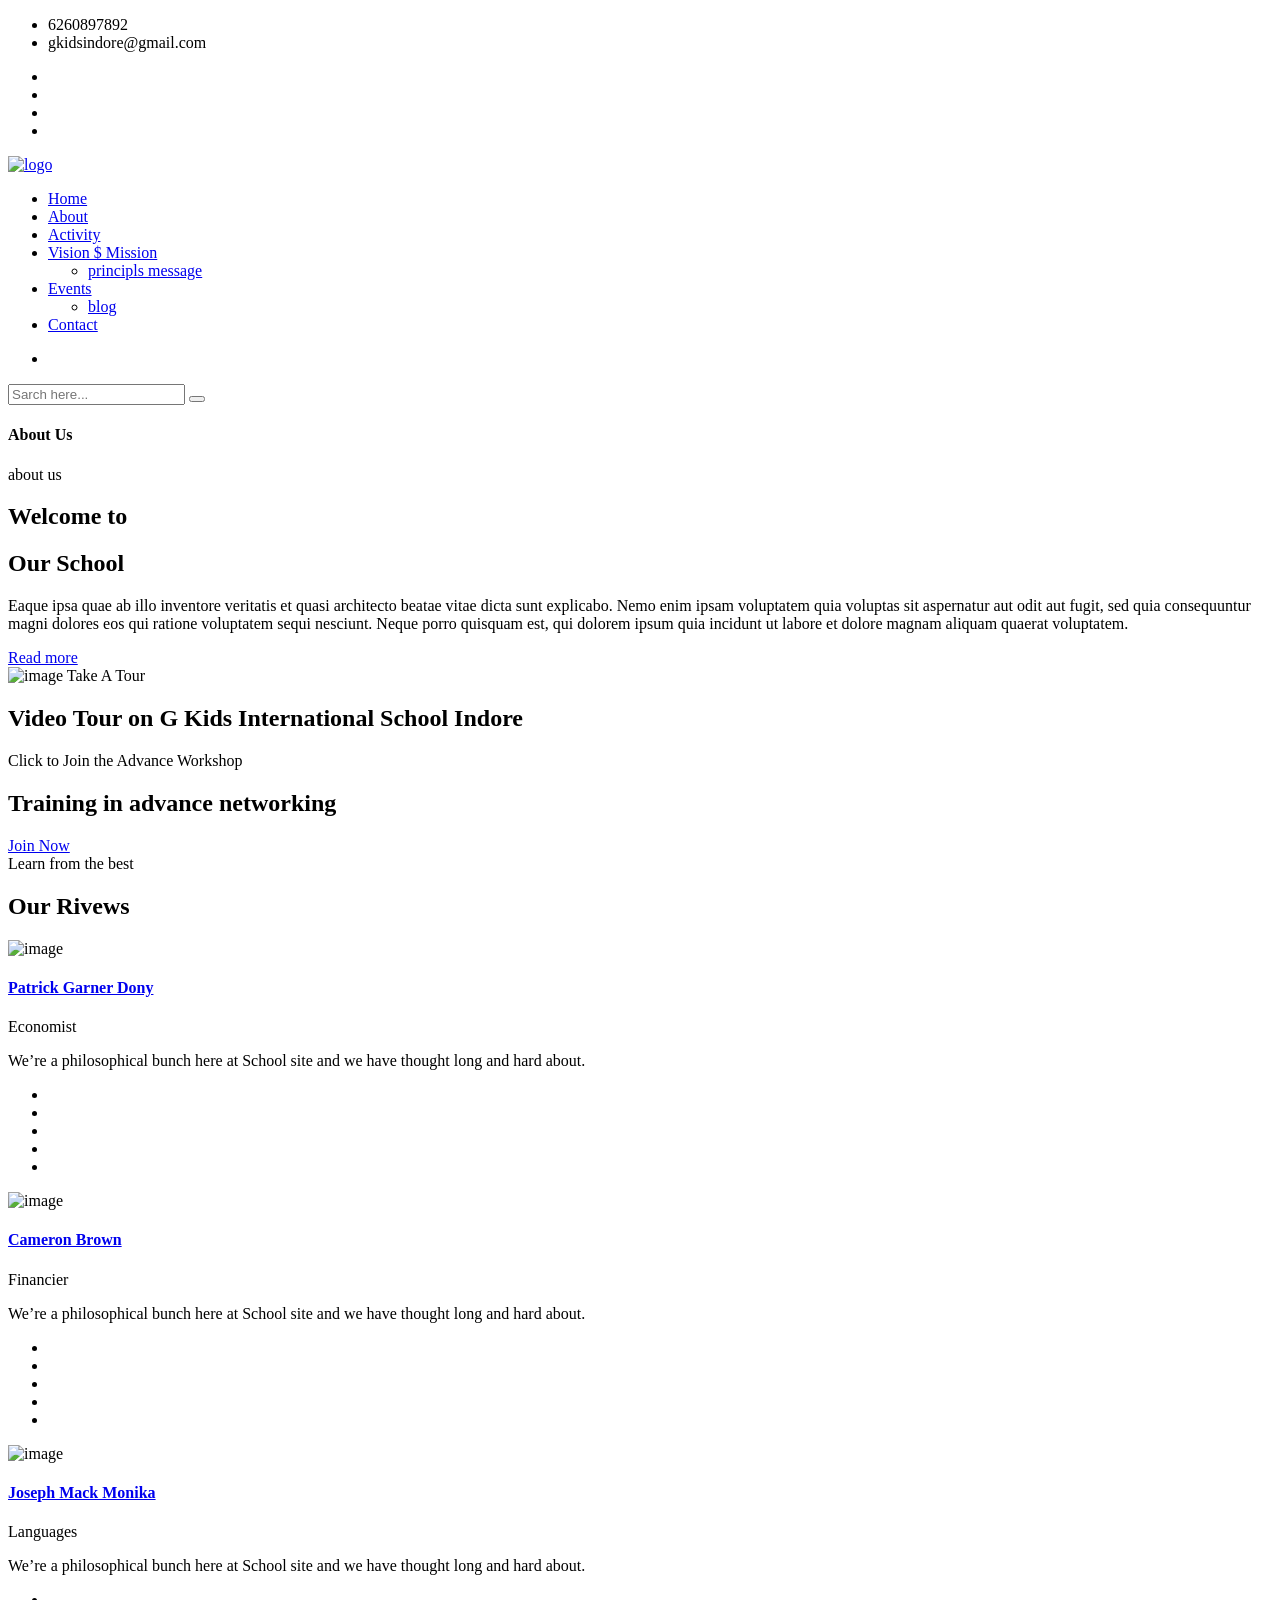
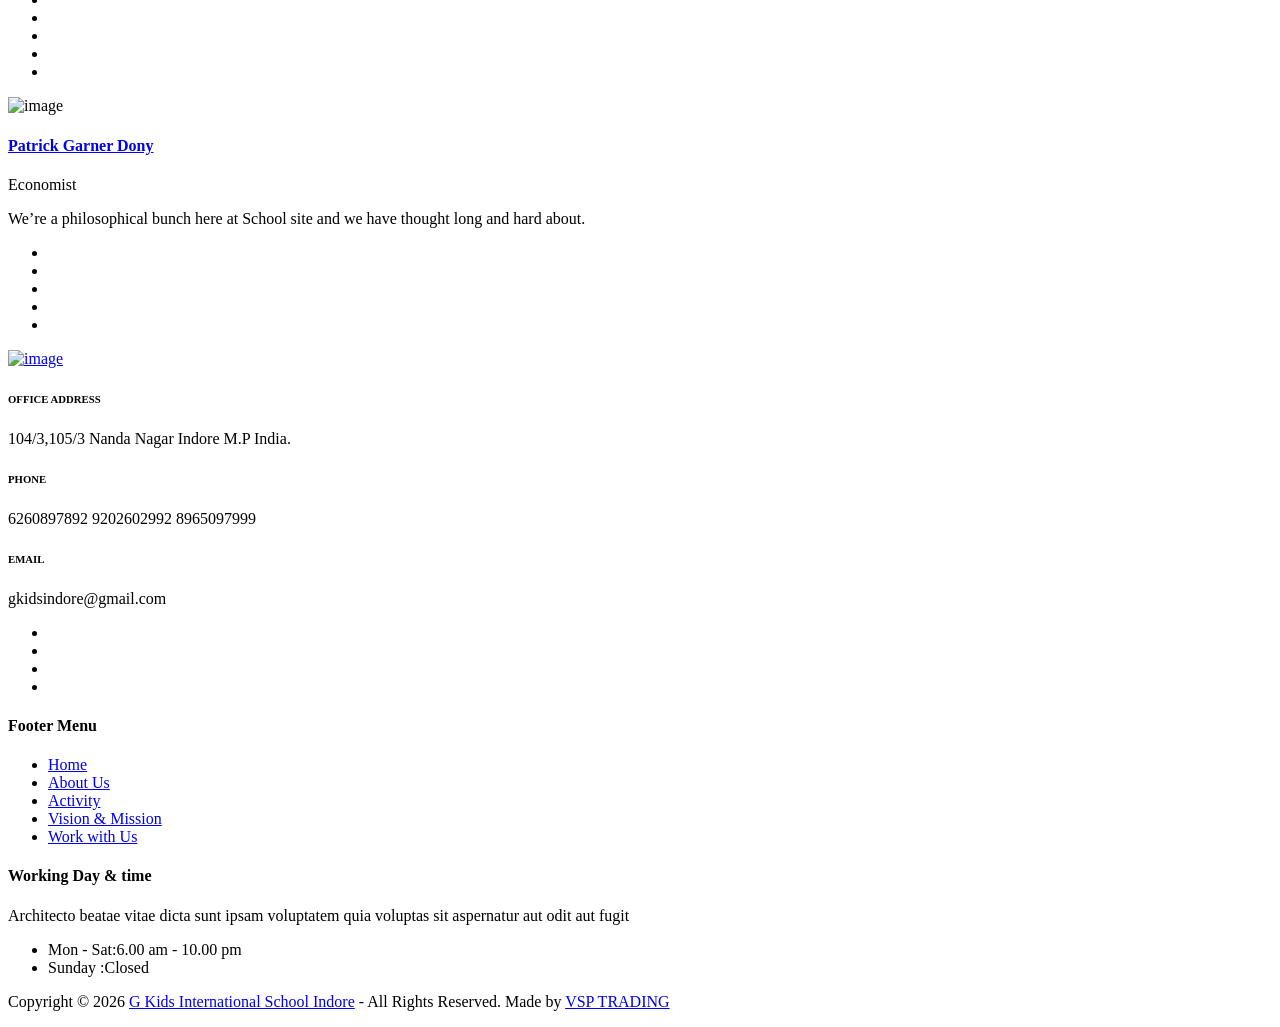
==== about.html @ 34190376 "Add files via upload" ====
<!doctype html>
<html class="no-js" lang="en">

<head>
    <meta charset="utf-8">
    <meta http-equiv="x-ua-compatible" content="ie=edge">
    <title>G Kids International School Indore</title>
    <meta name="viewport" content="width=device-width, initial-scale=1">
    <!-- Place favicon.ico in the root directory -->
    <link rel="shortcut icon" type="image/png" href="assets/images/icon/favicon.ico">
    <!-- all css here -->
    <link rel="stylesheet" href="assets/css/bootstrap.min.css">
    <link rel="stylesheet" href="assets/css/font-awesome.min.css">
    <link rel="stylesheet" href="assets/css/owl.carousel.min.css">
    <link rel="stylesheet" href="assets/css/magnific-popup.css">
    <link rel="stylesheet" href="assets/css/slicknav.min.css">
    <link rel="stylesheet" href="assets/css/typography.css">
    <link rel="stylesheet" href="assets/css/default-css.css">
    <link rel="stylesheet" href="assets/css/styles.css">
    <link rel="stylesheet" href="assets/css/responsive.css">
    <!--color css-->
    <link rel="stylesheet" id="triggerColor" href="assets/css/triggerplate/color-0.css">
    <!-- modernizr css -->
    <script src="assets/js/vendor/modernizr-2.8.3.min.js"></script>
</head>

<body>
    <!--[if lt IE 8]>
            <p class="browserupgrade">You are using an <strong>outdated</strong> browser. Please <a href="http://browsehappy.com/">upgrade your browser</a> to improve your experience.</p>
        <![endif]-->
    <!-- preloader area start -->
    <div id="preloader">
        <div class="loader"></div>
    </div>
    <!-- prealoader area end -->
    <!-- header area start -->
    <header id="header">
        <!-- header top area start -->
        <div class="header-top">
            <div class="container">
                <div class="row d-flex flex-center">
                    <div class="col-sm-8">
                        <div class="ht-address">
                            <ul>
                                <li><i class="fa fa-phone"></i>6260897892</li>
                                <li><i class="fa fa-envelope"></i>gkidsindore@gmail.com</li>
                            </ul>
                        </div>
                    </div>
                    <div class="col-sm-4">
                        <div class="ht-social">
                            <ul>
                                <li><a href="#"><i class="fa fa-facebook"></i></a></li>
                                <li><a href="#"><i class="fa fa-twitter"></i></a></li>
                                <li><a href="#"><i class="fa fa-dribbble"></i></a></li>
                                <li><a href="#"><i class="fa fa-instagram"></i></a></li>
                            </ul>
                        </div>
                    </div>
                </div>
            </div>
        </div>
        <!-- header top area end -->
        <!-- header bottom area start -->
        <div class="header-bottom">
            <div class="container">
                <div class="header-bottom-inner">
                    <div class="row align-items-center">
                        <div class="col-lg-3 col-sm-9">
                            <div class="logo">
                                <a href="index.html"><img src="assets/images/icon/logo.png" alt="logo"></a>
                            </div>
                        </div>
                        <div class="col-xl-8 col-lg-7 d-none d-lg-block">
                            <div class="main-menu">
                                <nav>
                                    <ul id="m_menu_active">
                                        <!--<li class="active"><a href="javascript:void(0);">Home</a>
                                            <ul class="submenu">
                                                <li class="active"><a href="index.html">Home One</a></li>
                                                <li><a href="index2.html">Home</a></li>
                                                <li><a href="index3.html">Home Three</a></li>
                                            </ul>
                                        </li>-->
                                        <li><a href="index2.html">Home</a></li>
                                        <li><a href="about.html">About</a></li>
                                        <li><a href="courses.html">Activity</a></li>
                                        <!--<li><a href="javascript:void(0);">Courses</a>
                                            <ul class="submenu">
                                                <li><a href="courses.html">courses</a></li>
                                                <li><a href="course-details.html">course details</a></li>
                                            </ul>
                                        </li>-->
                                        <li><a href="javascript:void(0);">Vision $ Mission</a>
                                            <ul class="submenu">
                                                <!--<li><a href="teachers.html">teachers</a></li>-->
                                                <li><a href="teacher-details.html">principls message</a></li>
                                            </ul>
                                        </li>
                                        <li><a href="javascript:void(0);">Events</a>
                                            <ul class="submenu">
                                                <li><a href="blog.html">blog</a></li>
                                                
                                            </ul>
                                        </li>
                                        <li><a href="contact.html">Contact</a></li>
                                    </ul>
                                </nav>
                            </div>
                        </div>
                        <div class="col-xl-1 col-lg-2 col-sm-3">
                            <div class="hb-right">
                                <ul> 
                                    <li class="search_btn"><i class="fa fa-search"></i></li>
                                </ul>
                            </div>
                        </div>
                        <div class="col-12 d-block d-lg-none">
                            <div id="mobile_menu"></div>
                        </div>
                    </div>
                </div>
            </div>
        </div>
        <!-- header bottom area end -->
    </header>
    <!-- header area end -->
    <!-- offset search area start -->
    <div class="offset-search">
        <form action="#">
            <input type="text" name="search" placeholder="Sarch here...">
            <button type="submit"><i class="fa fa-search"></i></button>
        </form>
    </div>
    <!-- offset search area end -->
    <!-- body overlay area start -->
    <div class="body_overlay"></div>
    <!-- body overlay area end -->
    <!-- crumbs area start -->
    <div class="crumbs-area">
        <div class="container">
            <div class="crumb-content">
                <h4 class="crumb-title"><span>About </span>Us</h4>
            </div>
        </div>
    </div>
    <!-- crumbs area end --> 
    <!-- about area start -->
    <div class="about-area ptb--120">
        <div class="container">
            <div class="row">
                <div class="col-lg-6">
                    <div class="about-left-content">
                        <div class="section-title">
                             <span class="text-uppercase">about us</span>
                            <h2>Welcome to</h2><h2><span>Our </span> <span class="primary-color">School</span></h2> 
                        </div>
                        <p>Eaque ipsa quae ab illo inventore veritatis et quasi architecto beatae vitae dicta sunt explicabo. Nemo enim ipsam voluptatem quia voluptas sit aspernatur aut odit aut fugit, sed quia consequuntur magni dolores eos qui ratione voluptatem sequi nesciunt. Neque porro quisquam est, qui dolorem ipsum quia incidunt ut labore et dolore magnam aliquam quaerat voluptatem.</p>
                        <a href="#" class="btn btn-primary btn-round">Read more</a>
                    </div>
                </div>
                <div class="col-lg-6">
                    <div class="abt-right-thumb">
                        <div class="abt-rt-inner">
                            <a class="expand-video" href="https://www.youtube.com/watch?v=cdfMgotGKIM"><i class="fa fa-play"></i></a>
                        </div>
                    </div>
                </div>
            </div>
        </div>
    </div>
    <!-- about area end -->
    <!-- take toure area start -->
    <div class="take-toure-area ptb--120">
        <div class="container">
            <div class="row">
                <div class="col-md-8 offset-md-2">
                    <div class="section-title sec-style-two">
                        <img class="title-top-shape" src="assets/images/icon/title-top-shape.png" alt="image">
                        <span class="text-uppercase">Take A Tour</span>
                        <h2>Video Tour on G Kids International School Indore</h2>
                    </div>
                </div>
            </div>
            <div class="video-area">
                <a class="expand-video" href="https://www.youtube.com/watch?v=cdfMgotGKIM"><i class="fa fa-play"></i></a>
            </div>
        </div>
    </div>
    <!-- take toure area end -->
 
     <!-- cta area start --> 
    <div class="container pb--120">
        <div class="cta-area primary-bg has-color ptb--50 pl-5 pr-5">
            <div class="row align-items-center">
                <div class="col-md-9">
                    <div class="cta-content">
                        <p class="mb-2">Click to Join the Advance Workshop</p>
                        <h2>Training in advance networking</h2>
                    </div>
                </div>
                <div class="col-md-3">
                    <div class="cta-btn">
                        <a class="btn btn-light btn-round" href="#">Join Now</a>
                    </div>
                </div>
            </div>
        </div>
    </div> 
    <!-- cta area end -->

    <!-- teacher area start -->
    <div class="teacher-area befr-themeoclor pb--70">
        <div class="container">
            <div class="row">
                <div class="col-lg-5 col-md-6">
                    <div class="section-title">
                        <span class="text-uppercase">Learn from <span class="primary-color">the best</span></span>
                        <h2>Our Rivews </h2> 
                    </div>
                </div>
            </div>
            <div class="teacher-carousel owl-carousel card-deck">
              <div class="card mb-5"> 
                <img src="assets/images/teacher/teacher-member1.jpg" alt="image"> 
                <div class="card-body teacher-content p-25">  
                  <h4 class="card-title mb-4"><a href="teachers.html">Patrick Garner Dony</a></h4>
                  <span class="primary-color d-block mb-3">Economist</span>
                  <p class="card-text">We’re a philosophical bunch here at School site and we have thought long and hard about.</p> 
                  <ul class="list-inline">
                    <li><a href="#"><i class="fa fa-facebook"></i></a></li>
                    <li><a href="#"><i class="fa fa-twitter"></i></a></li>
                    <li><a href="#"><i class="fa fa-dribbble"></i></a></li>
                    <li><a href="#"><i class="fa fa-deviantart"></i></a></li>
                    <li><a href="#"><i class="fa fa-github"></i></a></li>
                  </ul>
                </div>
              </div><!-- card -->    

              <div class="card mb-5"> 
                <img src="assets/images/teacher/teacher-member2.jpg" alt="image"> 
                <div class="card-body teacher-content p-25">  
                  <h4 class="card-title mb-4"><a href="teachers.html">Cameron Brown</a></h4>
                  <span class="primary-color d-block mb-3">Financier</span>
                  <p class="card-text">We’re a philosophical bunch here at School site and we have thought long and hard about.</p> 
                  <ul class="list-inline">
                    <li><a href="#"><i class="fa fa-facebook"></i></a></li>
                    <li><a href="#"><i class="fa fa-twitter"></i></a></li>
                    <li><a href="#"><i class="fa fa-dribbble"></i></a></li>
                    <li><a href="#"><i class="fa fa-deviantart"></i></a></li>
                    <li><a href="#"><i class="fa fa-github"></i></a></li>
                  </ul>
                </div>
              </div><!-- card -->    

              <div class="card mb-5"> 
                <img src="assets/images/teacher/teacher-member3.jpg" alt="image"> 
                <div class="card-body teacher-content p-25">  
                  <h4 class="card-title mb-4"><a href="teachers.html">Joseph Mack Monika</a></h4>
                  <span class="primary-color d-block mb-3">Languages</span>
                  <p class="card-text">We’re a philosophical bunch here at School site and we have thought long and hard about.</p> 
                  <ul class="list-inline">
                    <li><a href="#"><i class="fa fa-facebook"></i></a></li>
                    <li><a href="#"><i class="fa fa-twitter"></i></a></li>
                    <li><a href="#"><i class="fa fa-dribbble"></i></a></li>
                    <li><a href="#"><i class="fa fa-deviantart"></i></a></li>
                    <li><a href="#"><i class="fa fa-github"></i></a></li>
                  </ul>
                </div>
              </div><!-- card -->  
              <div class="card mb-5"> 
                <img src="assets/images/teacher/teacher-member4.jpg" alt="image"> 
                <div class="card-body teacher-content p-25">  
                  <h4 class="card-title mb-4"><a href="teachers.html">Patrick Garner Dony</a></h4>
                  <span class="primary-color d-block mb-3">Economist</span>
                  <p class="card-text">We’re a philosophical bunch here at School site and we have thought long and hard about.</p> 
                  <ul class="list-inline">
                    <li><a href="#"><i class="fa fa-facebook"></i></a></li>
                    <li><a href="#"><i class="fa fa-twitter"></i></a></li>
                    <li><a href="#"><i class="fa fa-dribbble"></i></a></li>
                    <li><a href="#"><i class="fa fa-deviantart"></i></a></li>
                    <li><a href="#"><i class="fa fa-github"></i></a></li>
                  </ul>
                </div>
              </div><!-- card -->    
            </div>
        </div>
    </div>
    <!-- teacher area end -->
 
   <!-- footer area start -->
    <footer>
        <div class="footer-top has-color pt--120 pb--30">
            <div class="container">
                <div class="row">
                    <div class="col-md-4">
                        <div class="widget widget-company">
                            <a href="index.html"><img src="assets/images/icon/logo.png" alt="image"></a>
                            <div class="address">
                                <h6>OFFICE ADDRESS</h6>
                                <p>104/3,105/3 Nanda Nagar Indore M.P India.</p>
                            </div>
                            <div class="address">
                                <h6>PHONE</h6>
                                <p>6260897892
                                   9202602992
                                   8965097999</p>
                            </div>
                            <div class="address">
                                <h6>EMAIL</h6>
                                <p>gkidsindore@gmail.com</p>
                            </div>
                            <ul class="social">
                                <li><a href="#"><i class="fa fa-facebook"></i></a></li>
                                <li><a href="#"><i class="fa fa-twitter"></i></a></li>
                                <li><a href="#"><i class="fa fa-dribbble"></i></a></li>
                                <li><a href="#"><i class="fa fa-instagram"></i></a></li>
                            </ul>
                        </div>
                    </div>
                    <div class="col-md-3">
                        <div class="widget footer-link">
                            <h4 class="fwidget-title mb-5 pb-3 primary-color">Footer Menu</h4> 
                            <ul>
                                <li><a href="#"><i class="fa fa-arrow-right"></i>Home</a></li>
                                <li><a href="#"><i class="fa fa-arrow-right"></i>About Us</a></li>
                                <li><a href="#"><i class="fa fa-arrow-right"></i>Activity</a></li>
                                <li><a href="#"><i class="fa fa-arrow-right"></i>Vision & Mission</a></li>
                                <li><a href="#"><i class="fa fa-arrow-right"></i>Work with Us</a></li>
                            </ul>
                        </div>
                    </div>
                    <div class="col-md-5">
                        <div class="widget widget-opening">
                            <h4 class="fwidget-title mb-5 pb-3 primary-color">Working Day & time</h4>
                            <p>Architecto beatae vitae dicta sunt ipsam voluptatem quia voluptas sit aspernatur aut odit aut fugit</p>
                           <ul>
                                <li><span>Mon - Sat:</span>6.00 am - 10.00 pm</li>
                                <!--<li><span>Wed - Tur :</span>8.00 am - 6.00 pm</li>
                                <li><span>Friday :</span>3.00 pm - 8.00 pm</li>-->
                                <li><span>Sunday :</span>Closed</li>
                            </ul>
                        </div>
                    </div>
                </div>
                <div class="footer-bottom">
                    <p>Copyright © 2026 <span><a class="primary-color" href="https://gkidsinternationalschool.com/" target="_blank">G Kids International School Indore</a> </span> - All Rights Reserved. Made by <span><a class="primary-color" href="http://www.vsptrading.in/?i=1" target="_blank">VSP TRADING</a></span></p>
                </div>
            </div>
        </div>
    </footer>
    <!-- footer area end -->
 
    <!-- jquery latest version -->
    <script src="assets/js/vendor/jquery-2.2.4.min.js"></script>
    <!-- bootstrap 4 js -->
    <script src="assets/js/bootstrap.min.js"></script>
    <!-- others plugins -->
    <script src="assets/js/owl.carousel.min.js"></script>
    <script src="assets/js/jquery.magnific-popup.min.js"></script>
    <script src="assets/js/jquery.slicknav.min.js"></script>
    <script src="assets/js/plugins.js"></script>
    <script src="assets/js/scripts.js"></script>
</body>

</html>
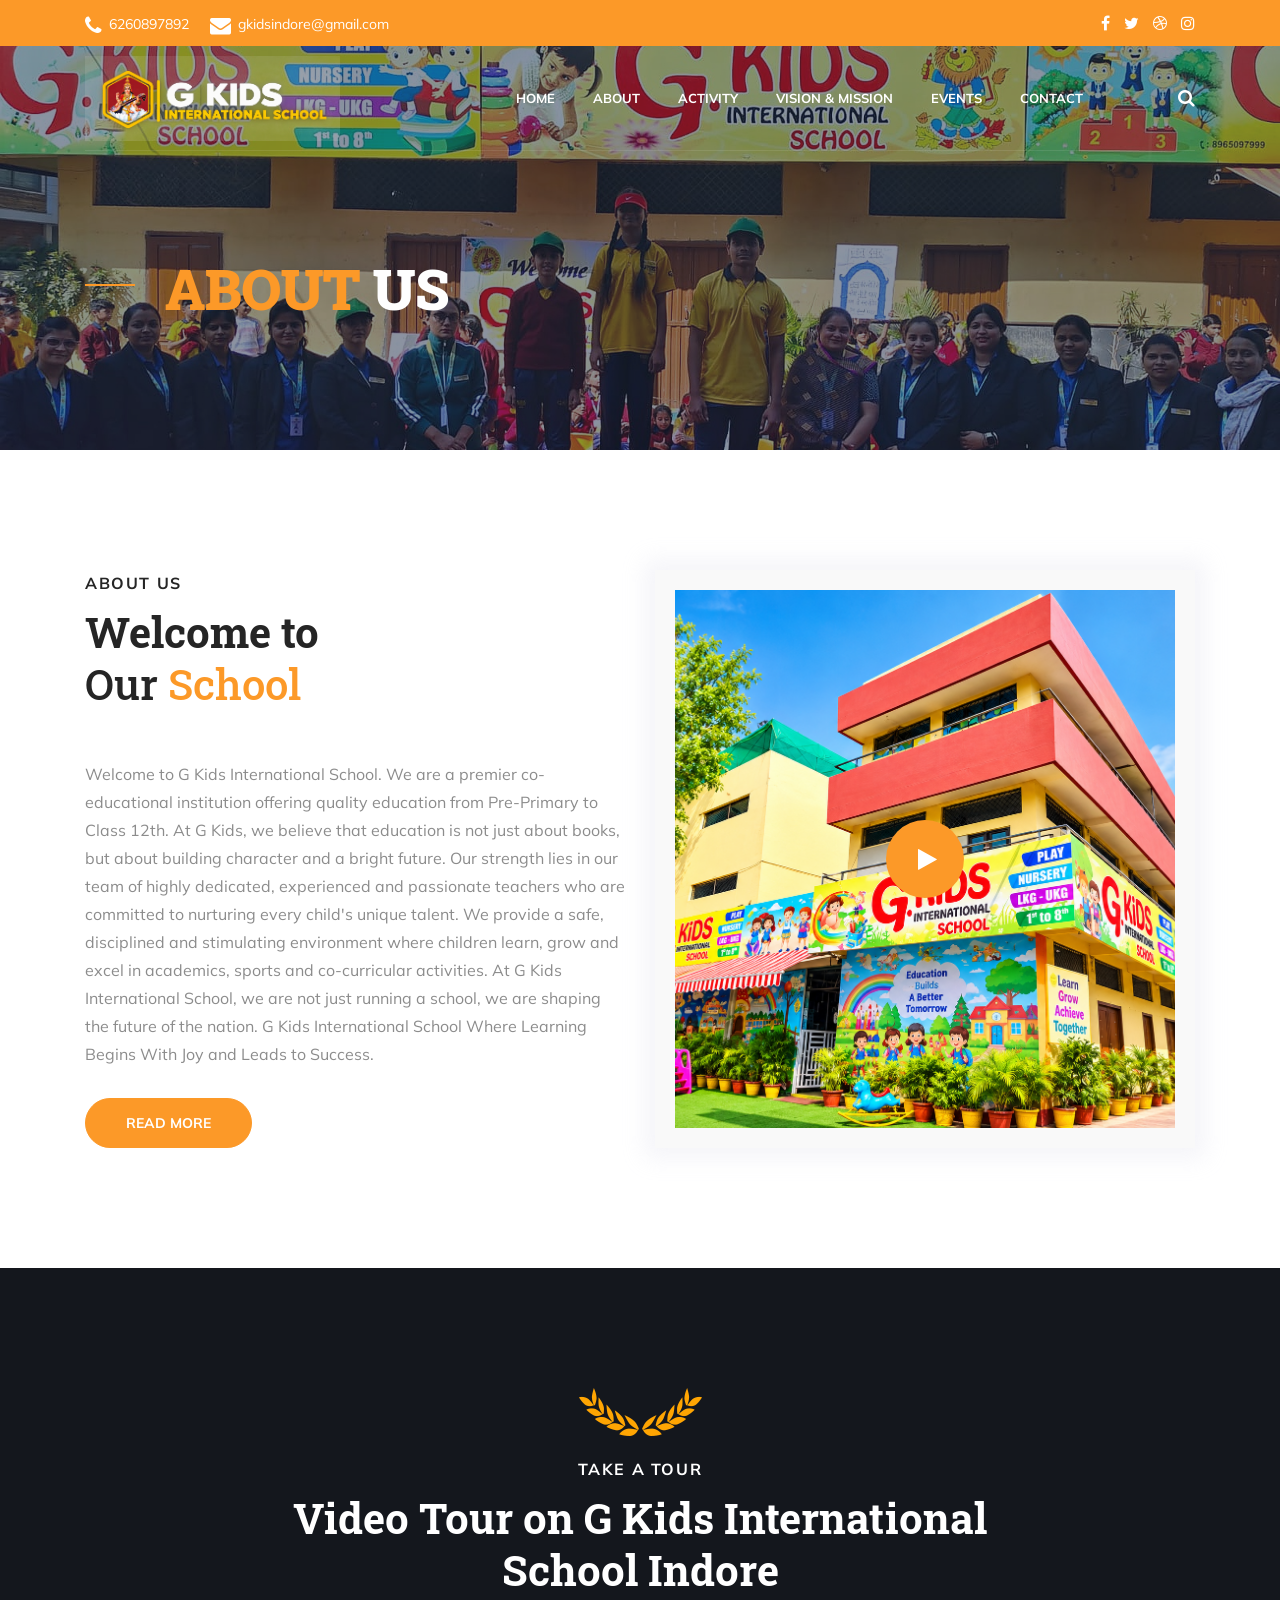
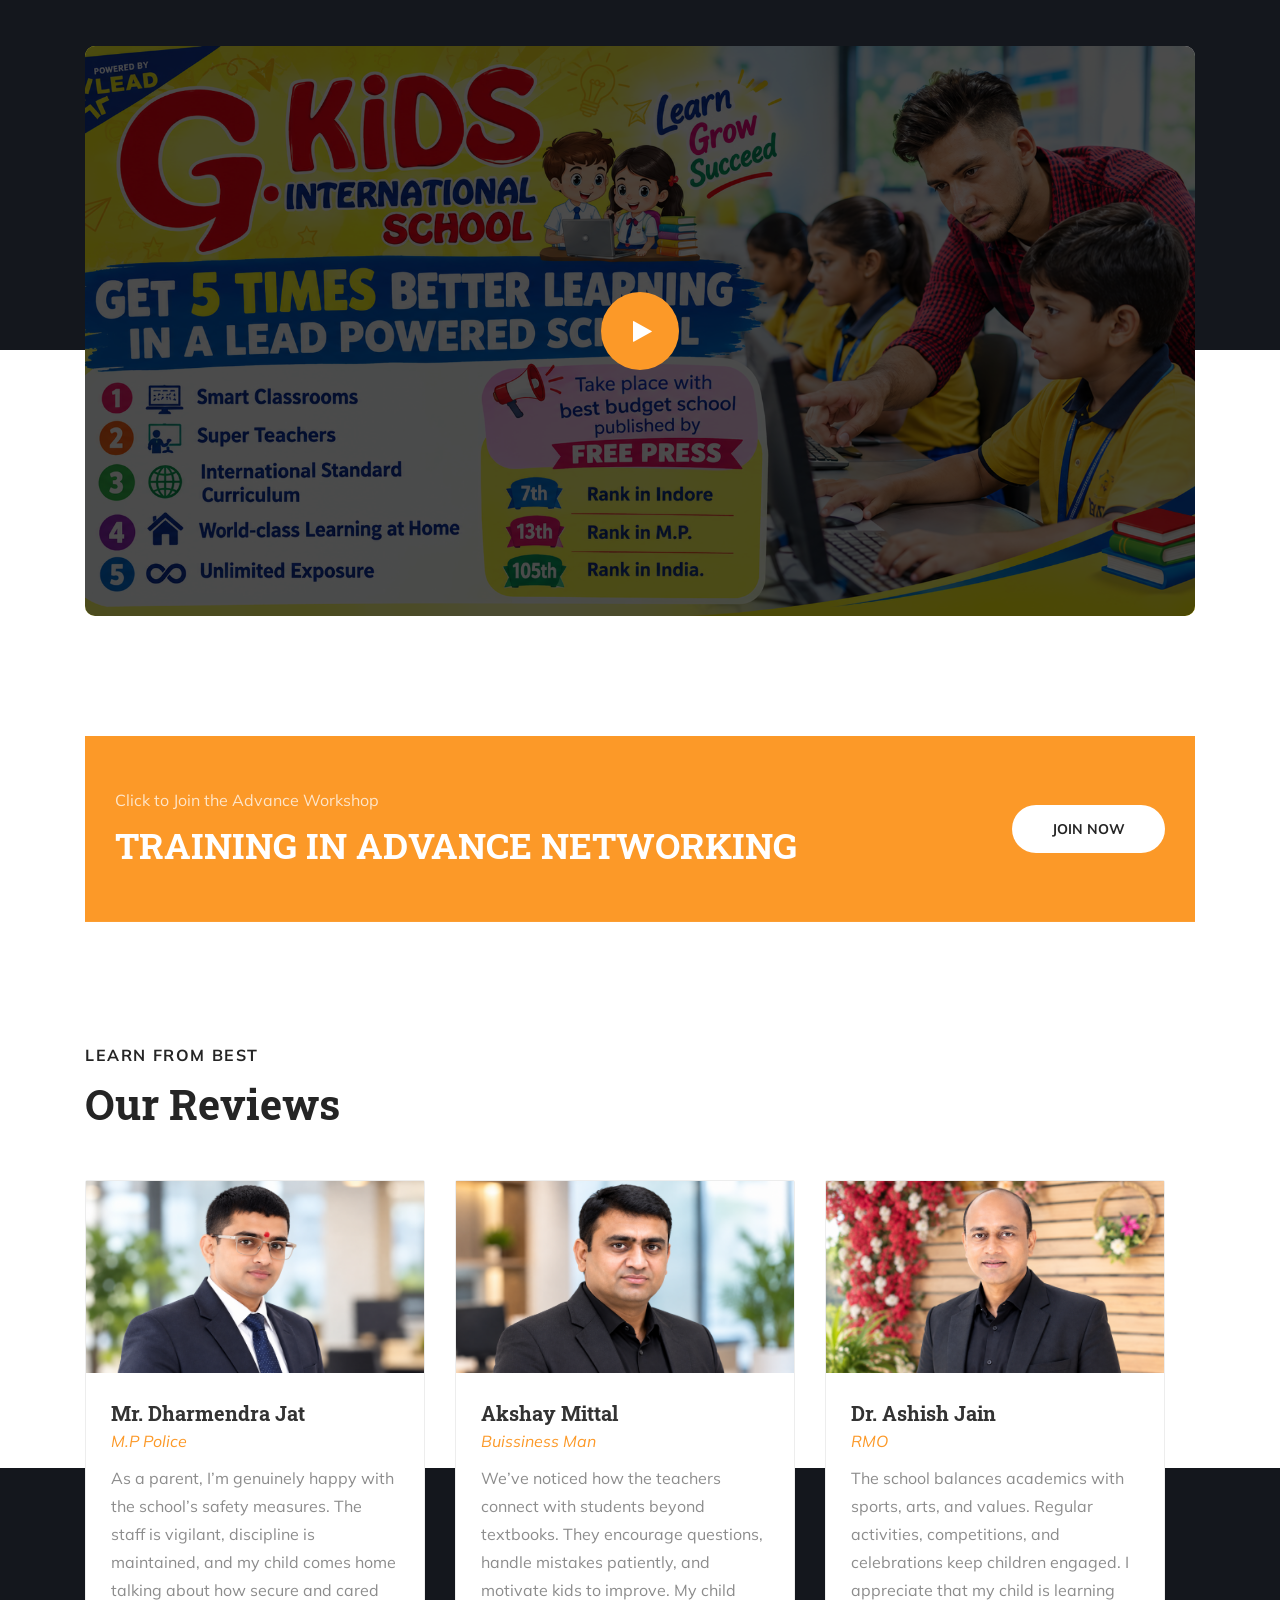
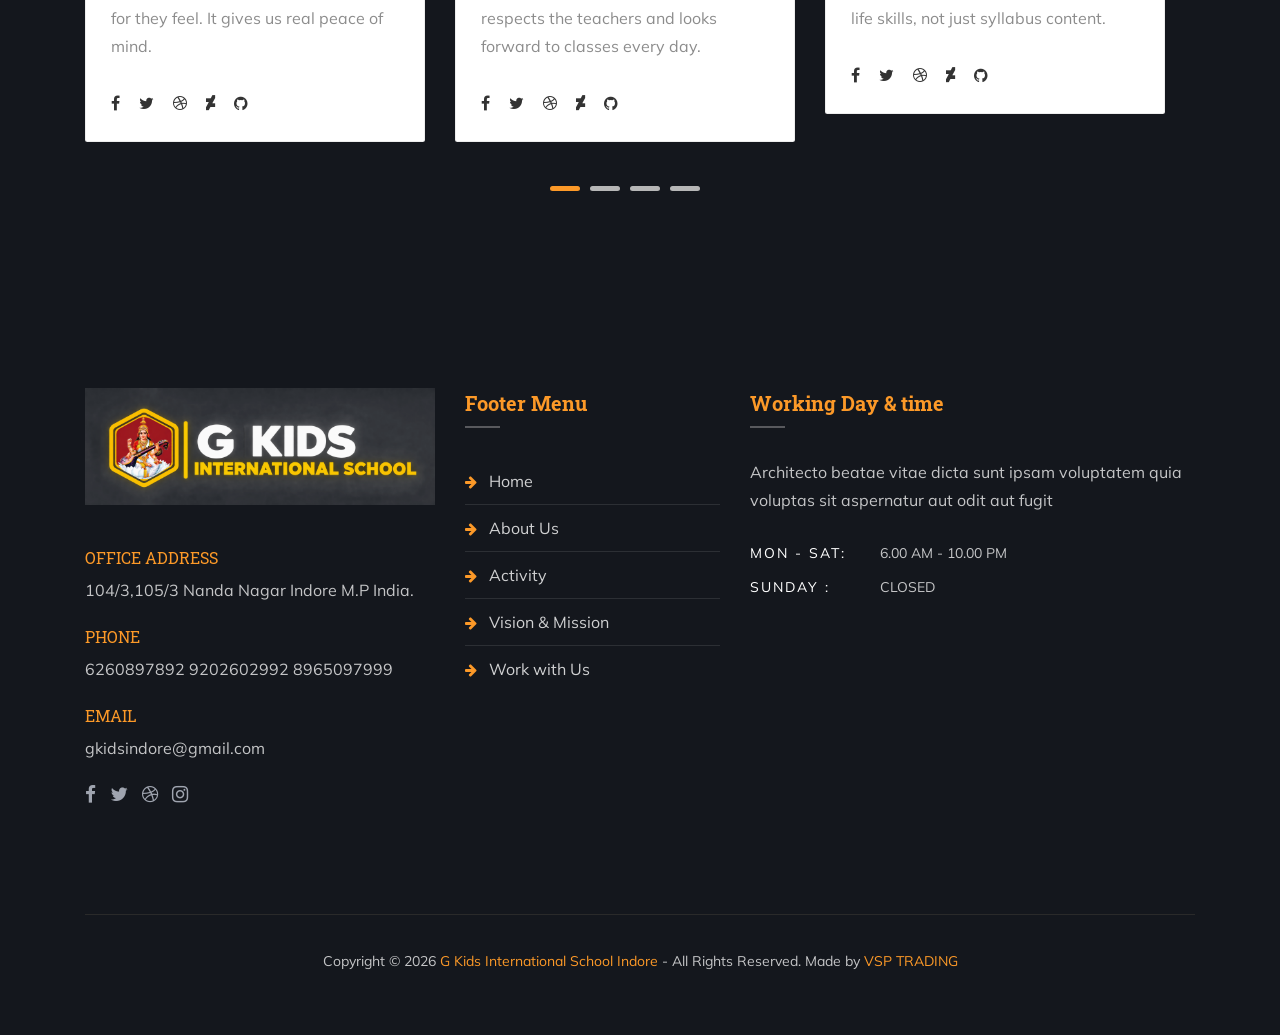
==== commit 2cb95281: "Add files via upload" ====
--- a/about.html
+++ b/about.html
@@ -82,7 +82,7 @@
                                                 <li><a href="index3.html">Home Three</a></li>
                                             </ul>
                                         </li>-->
-                                        <li><a href="index2.html">Home</a></li>
+                                        <li><a href="index.html">Home</a></li>
                                         <li><a href="about.html">About</a></li>
                                         <li><a href="courses.html">Activity</a></li>
                                         <!--<li><a href="javascript:void(0);">Courses</a>
@@ -91,10 +91,13 @@
                                                 <li><a href="course-details.html">course details</a></li>
                                             </ul>
                                         </li>-->
-                                        <li><a href="javascript:void(0);">Vision $ Mission</a>
+                                        <li><a href="javascript:void(0);">Vision & Mission</a>
                                             <ul class="submenu">
                                                 <!--<li><a href="teachers.html">teachers</a></li>-->
-                                                <li><a href="teacher-details.html">principls message</a></li>
+                                               <li><a href="teacher-details.html">Chairman's message</a></li>
+                                              <li><a href="teacher-details1.html">Director's message</a></li>
+                                              <li><a href="teacher-details2.html">Principal's message</a></li>
+                                              <li><a href="teacher-details3.html">Vice Principal's message</a></li>
                                             </ul>
                                         </li>
                                         <li><a href="javascript:void(0);">Events</a>
@@ -155,7 +158,7 @@
                              <span class="text-uppercase">about us</span>
                             <h2>Welcome to</h2><h2><span>Our </span> <span class="primary-color">School</span></h2> 
                         </div>
-                        <p>Eaque ipsa quae ab illo inventore veritatis et quasi architecto beatae vitae dicta sunt explicabo. Nemo enim ipsam voluptatem quia voluptas sit aspernatur aut odit aut fugit, sed quia consequuntur magni dolores eos qui ratione voluptatem sequi nesciunt. Neque porro quisquam est, qui dolorem ipsum quia incidunt ut labore et dolore magnam aliquam quaerat voluptatem.</p>
+                        <p>Welcome to G Kids International School. We are a premier co-educational institution offering quality education from Pre-Primary to Class 12th. At G Kids, we believe that education is not just about books, but about building character and a bright future. Our strength lies in our team of highly dedicated, experienced and passionate teachers who are committed to nurturing every child's unique talent. We provide a safe, disciplined and stimulating environment where children learn, grow and excel in academics, sports and co-curricular activities. At G Kids International School, we are not just running a school, we are shaping the future of the nation. G Kids International School Where Learning Begins With Joy and Leads to Success.</p>
                         <a href="#" class="btn btn-primary btn-round">Read more</a>
                     </div>
                 </div>
@@ -210,23 +213,23 @@
     <!-- cta area end -->
 
     <!-- teacher area start -->
-    <div class="teacher-area befr-themeoclor pb--70">
+   <div class="teacher-area pb--70">
         <div class="container">
             <div class="row">
                 <div class="col-lg-5 col-md-6">
                     <div class="section-title">
-                        <span class="text-uppercase">Learn from <span class="primary-color">the best</span></span>
-                        <h2>Our Rivews </h2> 
-                    </div>
-                </div>
-            </div>
-            <div class="teacher-carousel owl-carousel card-deck">
+                        <span class="text-uppercase">Learn from best</span>
+                        <h2>Our Reviews</h2> 
+                    </div>
+                </div>
+            </div>
+            <div class="commn-carousel owl-carousel card-deck">   
               <div class="card mb-5"> 
-                <img src="assets/images/teacher/teacher-member1.jpg" alt="image"> 
+                <img src="assets/images/teacher/teacher-member1.png" alt="image"> 
                 <div class="card-body teacher-content p-25">  
-                  <h4 class="card-title mb-4"><a href="teachers.html">Patrick Garner Dony</a></h4>
-                  <span class="primary-color d-block mb-3">Economist</span>
-                  <p class="card-text">We’re a philosophical bunch here at School site and we have thought long and hard about.</p> 
+                  <h4 class="card-title mb-4"><a href="teacher-details.html">Mr. Dharmendra Jat</a></h4>
+                  <span class="primary-color font-italic d-block mb-3">M.P Police</span>
+                  <p class="card-text">As a parent, I’m genuinely happy with the school’s safety measures. The staff is vigilant, discipline is maintained, and my child comes home talking about how secure and cared for they feel. It gives us real peace of mind.</p> 
                   <ul class="list-inline">
                     <li><a href="#"><i class="fa fa-facebook"></i></a></li>
                     <li><a href="#"><i class="fa fa-twitter"></i></a></li>
@@ -238,11 +241,11 @@
               </div><!-- card -->    
 
               <div class="card mb-5"> 
-                <img src="assets/images/teacher/teacher-member2.jpg" alt="image"> 
+                <img src="assets/images/teacher/teacher-member2.png" alt="image"> 
                 <div class="card-body teacher-content p-25">  
-                  <h4 class="card-title mb-4"><a href="teachers.html">Cameron Brown</a></h4>
-                  <span class="primary-color d-block mb-3">Financier</span>
-                  <p class="card-text">We’re a philosophical bunch here at School site and we have thought long and hard about.</p> 
+                  <h4 class="card-title mb-4"><a href="teacher-details.html">Akshay Mittal</a></h4>
+                  <span class="primary-color font-italic d-block mb-3">Buissiness Man</span>
+                  <p class="card-text">We’ve noticed how the teachers connect with students beyond textbooks. They encourage questions, handle mistakes patiently, and motivate kids to improve. My child respects the teachers and looks forward to classes every day.</p> 
                   <ul class="list-inline">
                     <li><a href="#"><i class="fa fa-facebook"></i></a></li>
                     <li><a href="#"><i class="fa fa-twitter"></i></a></li>
@@ -254,11 +257,11 @@
               </div><!-- card -->    
 
               <div class="card mb-5"> 
-                <img src="assets/images/teacher/teacher-member3.jpg" alt="image"> 
+                <img src="assets/images/teacher/teacher-member3.png" alt="image"> 
                 <div class="card-body teacher-content p-25">  
-                  <h4 class="card-title mb-4"><a href="teachers.html">Joseph Mack Monika</a></h4>
-                  <span class="primary-color d-block mb-3">Languages</span>
-                  <p class="card-text">We’re a philosophical bunch here at School site and we have thought long and hard about.</p> 
+                  <h4 class="card-title mb-4"><a href="teacher-details.html">Dr. Ashish Jain</a></h4>
+                  <span class="primary-color font-italic d-block mb-3">RMO</span>
+                  <p class="card-text">The school balances academics with sports, arts, and values. Regular activities, competitions, and celebrations keep children engaged. I appreciate that my child is learning life skills, not just syllabus content.</p> 
                   <ul class="list-inline">
                     <li><a href="#"><i class="fa fa-facebook"></i></a></li>
                     <li><a href="#"><i class="fa fa-twitter"></i></a></li>
@@ -269,11 +272,11 @@
                 </div>
               </div><!-- card -->  
               <div class="card mb-5"> 
-                <img src="assets/images/teacher/teacher-member4.jpg" alt="image"> 
+                <img src="assets/images/teacher/teacher-member4.png" alt="image"> 
                 <div class="card-body teacher-content p-25">  
-                  <h4 class="card-title mb-4"><a href="teachers.html">Patrick Garner Dony</a></h4>
-                  <span class="primary-color d-block mb-3">Economist</span>
-                  <p class="card-text">We’re a philosophical bunch here at School site and we have thought long and hard about.</p> 
+                  <h4 class="card-title mb-4"><a href="teacher-details.html">MR. Kundan Gupta</a></h4>
+                  <span class="primary-color font-italic d-block mb-3">Managing Director </span>
+                  <p class="card-text">We value how the school keeps parents updated. PTMs are well-organized, circulars are timely, and teachers are approachable for any concern. This transparency builds trust and helps us support our child better at home.</p> 
                   <ul class="list-inline">
                     <li><a href="#"><i class="fa fa-facebook"></i></a></li>
                     <li><a href="#"><i class="fa fa-twitter"></i></a></li>
@@ -282,11 +285,12 @@
                     <li><a href="#"><i class="fa fa-github"></i></a></li>
                   </ul>
                 </div>
-              </div><!-- card -->    
+              </div><!-- card -->         
             </div>
         </div>
     </div>
     <!-- teacher area end -->
+    
  
    <!-- footer area start -->
     <footer>
--- a/assets/css/typography.css
+++ b/assets/css/typography.css
@@ -0,0 +1,231 @@
+/*
+Table Of Contents
+=========================
+- Default Typography
+- Custom Typography
+=========================
+*/
+/*
+font-family: 'Libre Baskerville', serif;
+font-family: 'Rubik', sans-serif;
+*/
+
+
+/*
+--------------------------
+- Default Typography
+--------------------------
+*/
+
+
+p img {
+    margin: 0;
+} 
+
+/* em and strong */
+
+em {
+    font: 15px/30px;
+}
+
+strong,
+b {
+    font: 15px/30px;
+}
+
+small {
+    font-size: 11px;
+    line-height: inherit;
+}
+
+
+/*  blockquotes */
+
+blockquote {
+    border-left: 0 none;
+    font-family: 'Nunito', sans-serif;
+    margin: 10px 0;
+    padding-left: 40px;
+    position: relative;
+}
+
+blockquote::before {
+    color: #4e5665;
+    content: "ï„";
+    font-family: FontAwesome;
+    font-size: 36px;
+    left: 20px;
+    line-height: 0;
+    margin: 0;
+    opacity: 0.5;
+    position: absolute;
+    top: 20px;
+}
+
+blockquote p {
+    font-style: italic;
+    padding: 0;
+    font-size: 18px;
+    line-height: 36px;
+}
+
+blockquote cite {
+    display: block;
+    font-size: 12px;
+    font-style: normal;
+    line-height: 18px;
+}
+
+blockquote cite:before {
+    content: "\2014 \0020";
+}
+
+blockquote cite a,
+blockquote cite a:visited {
+    color: #8B9798;
+    border: none
+}
+
+
+/* abbreviations */
+
+abbr {
+    color: #444;
+    font-weight: 700;
+    font-variant: small-caps;
+    text-transform: lowercase;
+    letter-spacing: .6px;
+}
+
+abbr:hover {
+    cursor: help;
+}
+
+
+/* links */
+
+a,
+a:visited {
+    text-decoration: none; 
+    font-weight: normal;
+    transition: all 0.3s ease-in-out;
+    -webkit-transition: all 0.3s ease-in-out;
+    -moz-transition: all 0.3s ease-in-out;
+    -o-transition: all 0.3s ease-in-out;
+    outline: 0;
+}
+
+a:hover,
+a:active {
+    color: #ffb607;
+    text-decoration: none;
+    outline: 0;
+}
+
+a:focus {
+    text-decoration: none;
+    outline: 0;
+}
+
+p a,
+p a:visited {
+    line-height: inherit;
+    outline: 0;
+}
+
+a.active {
+    color: #ffb607;
+}
+
+
+/* list */
+
+ul,
+ol {
+    margin-bottom: 0px;
+    margin-top: 0px;
+    padding: 0;
+}
+
+ul {
+    margin: 0;
+    list-style-type: none;
+}
+
+ol {
+    list-style: decimal;
+}
+
+ol,
+ul.square,
+ul.circle,
+ul.disc {
+    margin-left: 0px;
+}
+
+ul.square {
+    list-style: square outside;
+}
+
+ul.circle {
+    list-style: circle outside;
+}
+
+ul.disc {
+    list-style: disc outside;
+}
+
+ul ul,
+ul ol,
+ol ol,
+ol ul {
+    margin: 0;
+}
+
+ul ul li,
+ul ol li,
+ol ol li,
+ol ul li {
+    margin-bottom: 0px;
+}
+
+li {
+    line-height: 18px;
+    margin-bottom: 0px;
+}
+
+ul.large li {}
+
+li p {}
+
+
+/* definition list */
+
+dl {
+    margin: 12px 0;
+}
+
+dt {
+    margin: 0;
+    color: #11ABB0;
+}
+
+dd {
+    margin: 0 0 0 20px;
+}
+
+button {
+    outline: none;
+    cursor: pointer;
+}
+
+
+/*
+--------------------------
+- Custom Typography
+--------------------------
+*/
+
+
+/* Your Custom Typography. */
+
--- a/assets/css/default-css.css
+++ b/assets/css/default-css.css
@@ -0,0 +1,251 @@
+/* 
+--------------------------
+- 1.1 Default CSS
+--------------------------
+*/
+
+/*google font*/
+@import url('https://fonts.googleapis.com/css?family=Roboto+Slab:400,700|Muli:400,700|Quicksand:400,700&display=swap');
+
+/* Your default CSS. */
+*{margin: 0;padding:0;box-sizing: border-box;}
+
+*,
+*:before,
+*:after {
+    -moz-box-sizing: border-box;
+    -webkit-box-sizing: border-box;
+    box-sizing: border-box;
+}
+
+*:focus {
+    outline: 0;
+}
+
+html {
+    font-size: 62.5%;
+    -webkit-font-smoothing: antialiased;
+}
+
+body {
+    background: #fff;
+    font-weight: normal;
+    /*letter-spacing: 1.2px; */
+    line-height: 30px;
+    -webkit-font-smoothing: antialiased;
+    /* Fix for webkit rendering */
+    -webkit-text-size-adjust: 100%;
+}
+
+img {
+    max-width: 100%;
+    height: auto;
+}
+
+button,
+input,
+textarea {
+    letter-spacing: 1px;
+}
+ul.list-inline{
+    display: block;
+}
+ul.list-inline li{
+    display: inline-block;
+}
+.has-color h1,
+.has-color h2,
+.has-color h3,
+.has-color h4,
+.has-color h5,
+.has-color h6,
+.has-color li,
+.has-color a{
+    color: #fff;
+}
+
+.has-color p{
+    color: rgba(255,255,255,.75);
+}
+/*custome css*/
+
+/*----------------------------
+  14. Basic margin padding
+-----------------------------*/
+a.scrollup-btn{
+    position: fixed;
+    right: 30px;
+    bottom: 30px;
+    height: 60px;
+    width: 60px;
+    background: #fff;
+    box-shadow: 0px 0px 5px rgba(0,0,0,0.1);
+    border-radius: 50%;
+    text-align: center;
+    line-height: 58px;
+    font-size: 29px;
+    color: #ffb607;
+    z-index: 9;
+    opacity: 0;
+    visibility: hidden;
+    -webkit-animation: zumping-btn 1s linear 0s infinite;
+    -o-animation: zumping-btn 1s linear 0s infinite;
+    animation: zumping-btn 1s linear 0s infinite;
+}
+a.scrollup-btn.visible{
+    opacity: 1;
+    visibility: visible;
+}
+@keyframes zumping-btn{
+    0%{
+        -webkit-transform: translateY(0px);
+        -ms-transform: translateY(0px);
+        -o-transform: translateY(0px);
+        transform: translateY(0px);
+    }
+    50%{
+        -webkit-transform: translateY(-5px);
+        -ms-transform: translateY(-5px);
+        -o-transform: translateY(-5px);
+        transform: translateY(-5px);
+    }
+    100%{
+        -webkit-transform: translateY(0px);
+        -ms-transform: translateY(0px);
+        -o-transform: translateY(0px);
+        transform: translateY(0px);
+    }
+}
+
+a.scrollup-btn:hover{
+    background-color: #ffb607;
+    color: #fff;
+}
+
+/*--------------------------
+  17. Padding top
+---------------------------*/
+.p-25{
+    padding: 25px;
+}
+.p-30{
+    padding: 30px;
+}
+/*--------------------------
+  17. Padding top
+---------------------------*/
+.pt--0 { padding-top: 0 }
+.pt--10 { padding-top: 10px }
+.pt--15 { padding-top: 15px }
+.pt--20 { padding-top: 20px }
+.pt--30 { padding-top: 30px }
+.pt--40 { padding-top: 40px }
+.pt--50 { padding-top: 50px }
+.pt--60 { padding-top: 60px }
+.pt--70 { padding-top: 70px }
+.pt--80 { padding-top: 80px }
+.pt--90 { padding-top: 90px }
+.pt--100 { padding-top: 100px }
+.pt--110 { padding-top: 110px }
+.pt--120 { padding-top: 120px }
+.pt--130 { padding-top: 130px }
+.pt--140 { padding-top: 140px }
+.pt--150 { padding-top: 150px }
+.pt--160 { padding-top: 160px }
+.pt--170 { padding-top: 170px }
+.pt--180 { padding-top: 180px }
+.pt--190 { padding-top: 190px }
+
+/*------------------------
+  18. Padding bottom
+---------------------------*/
+.pb--0 { padding-bottom: 0 }
+.pb--10 { padding-bottom: 10px }
+.pb--15 { padding-bottom: 15px }
+.pb--20 { padding-bottom: 20px }
+.pb--30 { padding-bottom: 30px }
+.pb--40 { padding-bottom: 40px }
+.pb--50 { padding-bottom: 50px }
+.pb--60 { padding-bottom: 60px }
+.pb--70 { padding-bottom: 70px }
+.pb--80 { padding-bottom: 80px }
+.pb--90 { padding-bottom: 90px }
+.pb--100 { padding-bottom: 100px }
+.pb--110 { padding-bottom: 110px }
+.pb--120 { padding-bottom: 120px }
+.pb--130 { padding-bottom: 130px }
+.pb--140 { padding-bottom: 140px }
+.pb--150 { padding-bottom: 150px }
+.pb--160 { padding-bottom: 160px }
+.pb--170 { padding-bottom: 170px }
+.pb--180 { padding-bottom: 180px }
+.pb--190 { padding-bottom: 190px }
+
+
+/*------------------------------
+  19. Page section padding 
+-------------------------------*/
+.ptb--0 { padding: 0 }
+.ptb--10 { padding: 10px 0 }
+.ptb--20 { padding: 20px 0 }
+.ptb--30 { padding: 30px 0 }
+.ptb--40 { padding: 40px 0 }
+.ptb--50 { padding: 50px 0 }
+.ptb--60 { padding: 60px 0 }
+.ptb--70 { padding: 70px 0 }
+.ptb--80 { padding: 80px 0 }
+.ptb--90 { padding: 90px 0 }
+.ptb--100 { padding: 100px 0 }
+.ptb--110 { padding: 110px 0 }
+.ptb--120 { padding: 120px 0 }
+.ptb--130 { padding: 130px 0 }
+.ptb--140 { padding: 140px 0 }
+.ptb--150 { padding: 150px 0 }
+.ptb--160 { padding: 160px 0 }
+.ptb--170 { padding: 170px 0 }
+.ptb--180 { padding: 180px 0 }
+
+.{
+    background: #edf1ff;
+}
+
+/*prealoder css*/
+#preloader {
+    position: fixed;
+    left: 0;
+    top: 0;
+    z-index: 9999;
+    height: 100%;
+    width: 100%;
+    display: flex;
+    background-color: #000;
+}
+#preloader  .loader{
+    margin: auto;
+    height: 60px;
+    width: 60px;
+    border-radius: 50%;
+    border: 2px solid #fff;
+    border-left-color: transparent;
+    border-right-color: transparent;
+    animation: ldrrotating 1000ms linear 0s infinite;
+}
+@keyframes ldrrotating{
+    0%{
+        transform: rotate(0deg)scale(1);
+    }
+    50%{
+        transform: rotate(180deg)scale(1.1);
+    }
+    100%{
+        transform: rotate(360deg)scale(1);
+    }
+}
+
+.text-white-70{
+    color: rgba(255,255,255,.7);
+}
+
+.secondary-bg{
+    background: #14171d;
+}
--- a/assets/css/styles.css
+++ b/assets/css/styles.css
@@ -0,0 +1,2496 @@
+/*-----------------------------------------------------------------------------------
+Theme Name: Edification
+Author: Jsoft
+Version: 1.0
+Description: Responsive Education HTML5 Template
+-----------------------------------------------------------------------------------
+ CSS INDEX===================
+    ##== Default Css
+    1. Home One 
+    1.1 Header Top 
+    1.2 Header Bottom 
+    1.3 Slider Area 
+    1.4 About Area 
+    1.5 Course Area 
+    1.6 Take Toure Area 
+    1.7 Teacher Area 
+    1.8 Event Area 
+    1.9 Testimonial Area 
+    1.10 Feature Blog 
+    1.11 Call to Action 
+    1.12 Footer Area 
+    2. Home Two 
+    3. Home Three 
+    4. Courses
+    5. Courses Details
+    6. Teacher Details
+    7. About
+    8. Contact
+    9. Blog Details
+   10. 404
+   11. Color Switcher
+ -----------------------------------------------------------------------------------*/
+
+/*============================================
+    ##== Default Css
+*=============================================*/
+
+body {
+  font-family: "Muli", sans-serif;
+  font-size: 16px;
+  color: #8c8c8c;
+  line-height: 26px;
+}
+h1,
+h2,
+h3,
+h4,
+h5,
+h6 {
+  margin: 0;
+  font-weight: 700;
+  color: #252525;
+  font-family: "Roboto Slab", serif;
+}
+h1 a,
+h2 a,
+h3 a,
+h4 a,
+h5 a,
+h6 a {
+  font-weight: inherit;
+  font-size: inherit;
+}
+
+h1 {
+  font-size: 40px;
+  line-height: 70px;
+  letter-spacing: 1px;
+  margin-bottom: 0px;
+}
+h2 {
+  font-size: 42px;
+  line-height: 52px;
+  margin-bottom: 0px;
+}
+h3 {
+  font-size: 28px;
+  line-height: 38px;
+  margin-bottom: 0px;
+}
+h4 {
+  font-size: 20px;
+  line-height: 30px;
+}
+h5 {
+  font-size: 18px;
+  line-height: 28px;
+}
+h6 {
+  font-size: 16px;
+  line-height: 26px;
+}
+
+p {
+  font-weight: normal;
+  letter-spacing: 0;
+  font-size: 16px;
+  line-height: 28px;
+  margin-bottom: 30px;
+}
+ul.list-inline {
+  display: block;
+}
+ul.list-inline li {
+  display: inline-block;
+}
+
+/*Animation*/
+.btn,
+a {
+  -webkit-transition: all 0.5s ease-out 0s;
+  -moz-transition: all 0.5s ease-out 0s;
+  -ms-transition: all 0.5s ease-out 0s;
+  -o-transition: all 0.5s ease-out 0s;
+  transition: all 0.5s ease-out 0s;
+  color: #333;
+}
+a:focus,
+a:hover {
+  color: #fc9928 !important;
+}
+*::-moz-selection {
+  background: #fc9928;
+  color: #fff;
+  text-shadow: none;
+}
+::-moz-selection {
+  background: #fc9928;
+  color: #fff;
+  text-shadow: none;
+}
+::selection {
+  background: #fc9928;
+  color: #fff;
+  text-shadow: none;
+}
+.btn-lg {
+  padding: 22px 40px !important;
+}
+.btn {
+  display: inline-block;
+  font-size: 14px;
+  font-weight: 700;
+  letter-spacing: 0;
+  line-height: 12px;
+  padding: 18px 40px;
+  border-radius: 3px;
+  border: none;
+  text-transform: uppercase;
+}
+.btn-sm {
+  padding: 12px 20px;
+}
+.btn-primary {
+  background: #fc9928 !important;
+  color: #ffffff;
+  border: 1px solid #fc9928 !important;
+}
+.btn-primary:focus,
+.btn-primary:hover {
+  background-color: #ffffff !important;
+  color: #fc9928 !important;
+  border-color: #fc9928 !important;
+}
+.btn-light {
+  background-color: #ffffff !important;
+  color: #252525 !important;
+  border-color: #ffffff !important;
+}
+.btn-light:focus,
+.btn-light:hover {
+  background-color: #fc9928 !important;
+  color: #ffffff !important;
+  border-color: #fc9928 !important;
+}
+.btn-round {
+  border-radius: 50px;
+}
+.primary-bg {
+  background-color: #fc9928;
+}
+
+/*============================================
+    1. Home One / 1.1 Header Top
+*=============================================*/
+
+#header {
+  position: relative;
+}
+
+.header-top {
+  background-color: #fc9928;
+  padding: 10px 0;
+}
+
+.ht-address ul li {
+  display: inline-block;
+  color: #fff;
+  font-size: 14px;
+  font-weight: 400;
+  letter-spacing: 0;
+  margin-right: 17px;
+}
+.ht-address ul li i {
+  font-size: 21px;
+  margin-right: 7px;
+  vertical-align: middle;
+}
+.ht-social {
+  text-align: right;
+}
+
+.ht-social ul li {
+  display: inline-block;
+}
+
+.ht-social ul li a {
+  display: block;
+  color: #fff;
+  font-size: 16px;
+  margin-left: 10px;
+}
+
+/*============================================
+    END Header Top
+*=============================================*/
+
+/*============================================
+    1.2 Header Bottom
+*=============================================*/
+
+.header-bottom {
+  position: absolute;
+  left: 0;
+  z-index: 998;
+  width: 100%;
+  -webkit-transition: all 0.3s ease 0s;
+  -o-transition: all 0.3s ease 0s;
+  transition: all 0.3s ease 0s;
+}
+
+.sticky-header {
+  position: fixed;
+  top: 0;
+  background: #222;
+}
+
+.header-bottom-inner {
+  border-bottom: 1px solid rgba(255, 255, 255, 0.09);
+  -webkit-transition: all 0.3s ease 0s;
+  -o-transition: all 0.3s ease 0s;
+  transition: all 0.3s ease 0s;
+}
+
+.sticky-header .header-bottom-inner {
+  border-color: #222;
+}
+
+.logo a {
+  display: inline-block;
+}
+
+.main-menu nav ul li {
+  display: inline-block;
+  position: relative;
+}
+
+.main-menu {
+  text-align: right;
+}
+
+.main-menu nav ul li a {
+  display: block;
+  font-size: 13px;
+  font-weight: 700;
+  color: #fff;
+  text-transform: uppercase;
+  padding: 43px 17px;
+}
+
+.sticky-header .main-menu nav > ul > li > a {
+  padding: 38px 17px;
+}
+
+.main-menu nav ul li > a:hover,
+.main-menu nav ul li.active > a {
+  color: #fc9928;
+}
+
+/*submenu*/
+
+.main-menu nav .submenu {
+  position: absolute;
+  left: 0;
+  top: 100%;
+  z-index: 99;
+  width: 160px;
+  background-color: #fff;
+  text-align: left;
+  -webkit-transform: scaley(0);
+  -ms-transform: scaley(0);
+  -o-transform: scaley(0);
+  transform: scaley(0);
+  transform-origin: top;
+  -webkit-transition: all 0.3s ease 0s;
+  -o-transition: all 0.3s ease 0s;
+  transition: all 0.3s ease 0s;
+}
+
+.main-menu nav ul li:hover > .submenu {
+  -webkit-transform: scaley(1);
+  -ms-transform: scaley(1);
+  -o-transform: scaley(1);
+  transform: scaley(1);
+}
+
+.main-menu nav .submenu li {
+  display: block;
+}
+
+.main-menu nav .submenu li a {
+  color: #222;
+  padding: 16px 15px;
+  border-bottom: 1px solid #f1ebeb;
+}
+
+/* mobile menu slicknav*/
+
+.slicknav_menu .slicknav_menutxt {
+  display: none;
+}
+
+.slicknav_menu {
+  background: transparent;
+  margin-top: 21px;
+}
+
+.slicknav_menu .slicknav_icon-bar {
+  background-color: #ffffff;
+  height: 2px;
+  width: 19px;
+  margin: 3px 0px;
+  -webkit-transition: all 0.3s ease 0s;
+  transition: all 0.3s ease 0s;
+}
+
+.slicknav_btn {
+  background-color: transparent;
+  position: relative;
+  margin-top: -42px;
+  cursor: pointer;
+}
+
+.slicknav_menu .slicknav_open .slicknav_icon-bar:nth-child(2) {
+  opacity: 0;
+  -ms-filter: "progid:DXImageTransform.Microsoft.Alpha(Opacity=0)";
+}
+
+.slicknav_menu .slicknav_open .slicknav_icon-bar:nth-child(1) {
+  -webkit-transform: rotate(45deg) translate(1px, 7px);
+  transform: rotate(45deg) translate(1px, 7px);
+}
+
+.slicknav_menu .slicknav_open .slicknav_icon-bar:nth-child(3) {
+  -webkit-transform: rotate(-45deg) translateY(-6px);
+  transform: rotate(-45deg) translateY(-6px);
+}
+
+.slicknav_menu {
+  margin: 10px 0;
+  padding: 0;
+}
+
+.slicknav_nav {
+  background: #202020;
+  margin: 0;
+  padding: 0;
+}
+
+.slicknav_nav a:hover {
+  background: #fefefe;
+  border-radius: 0;
+}
+
+.slicknav_nav a {
+  font-size: 14px;
+  letter-spacing: 0.01em;
+}
+
+.slicknav_nav .slicknav_arrow {
+  float: right;
+}
+
+.slicknav_nav .slicknav_row:hover,
+.slicknav_nav .slicknav_row:hover .slicknav_arrow {
+  border-radius: 0;
+  background-color: #3c3333;
+}
+
+/*mobile menu end*/
+
+.hb-right {
+  margin-left: -18px;
+}
+.hb-right ul li {
+  font-size: 18px;
+  color: #fff;
+  cursor: pointer;
+  text-align: right;
+}
+/*search form*/
+
+.offset-search {
+  position: fixed;
+  left: 50%;
+  top: 50%;
+  z-index: 999;
+  -webkit-transform: translate(-50%, -50%);
+  -ms-transform: translate(-50%, -50%);
+  -o-transform: translate(-50%, -50%);
+  transform: translate(-50%, -50%);
+  visibility: hidden;
+  opacity: 0;
+  -webkit-transition: all 0.3s ease 0s;
+  -o-transition: all 0.3s ease 0s;
+  transition: all 0.3s ease 0s;
+}
+
+.offset-search form {
+  position: relative;
+}
+
+.offset-search input {
+  height: 50px;
+  width: 500px;
+  max-width: 100%;
+  padding-right: 50px;
+  padding-left: 20px;
+  letter-spacing: 0;
+  color: #222;
+  border: none;
+  border-radius: 2px;
+}
+
+.offset-search button {
+  position: absolute;
+  right: 0;
+  top: 0;
+  height: 100%;
+  width: 50px;
+  border: none;
+  background: #1d1c1c;
+  color: #fff;
+  font-size: 18px;
+  cursor: pointer;
+  border-radius: 0 2px 2px 0;
+}
+
+/*offset area*/
+
+.body_overlay {
+  position: fixed;
+  left: 0;
+  top: 0;
+  z-index: 998;
+  height: 100vh;
+  width: 100%;
+  cursor: pointer;
+  background-color: #fc9928;
+  visibility: hidden;
+  opacity: 0;
+  -webkit-transition: all 0.3s ease 0s;
+  -o-transition: all 0.3s ease 0s;
+  transition: all 0.3s ease 0s;
+  cursor: url(../images/icon/cross-cursor.png), auto;
+}
+
+.show_hide {
+  opacity: 1;
+  visibility: visible;
+}
+
+/*============================================
+    END Header Bottom
+*=============================================*/
+
+/*============================================
+    1.3 Slider Area
+*=============================================*/
+
+.slider_item {
+  min-height: 825px;
+  display: flex;
+  align-items: center;
+  padding-top: 120px;
+}
+
+.slider-content {
+}
+
+.slider-content h3 {
+  font-size: 30px;
+  text-transform: uppercase;
+  position: relative;
+  padding-left: 70px;
+  margin-bottom: 10px;
+}
+
+.slider-content h3:before {
+  content: "";
+  height: 2px;
+  width: 50px;
+  background: #fc9928;
+  position: absolute;
+  left: 0;
+  top: 12px;
+}
+.slider-content h1 {
+  font-size: 52px;
+  font-weight: 900;
+  text-transform: uppercase;
+  line-height: 70px;
+  margin-bottom: 20px;
+}
+.slider-content h1 span {
+  display: block;
+}
+.primary-color {
+  color: #fc9928 !important;
+}
+
+.text-color {
+  color: #fc9928;
+}
+
+.slider-content p {
+  font-size: 16px;
+  font-weight: 400;
+  font-style: italic;
+}
+/*animation*/
+
+.active .slider-content > span,
+.active .slider-content h2,
+.active .slider-content p,
+.active .slider-content a {
+  opacity: 1;
+  -webkit-transform: translatey(0px);
+  -ms-transform: translatey(0px);
+  -o-transform: translatey(0px);
+  transform: translatey(0px);
+}
+
+/*caorusel*/
+
+.slider-area .owl-nav div {
+  height: 60px;
+  padding: 0 22px 0 23px;
+  text-align: center;
+  line-height: 60px;
+  background: #6b6c6d;
+  color: #fff;
+  border-radius: 33px;
+  position: absolute;
+  left: 0;
+  top: calc(50% - 30px);
+  -webkit-transition: all 0.3s ease 0s;
+  -o-transition: all 0.3s ease 0s;
+  transition: all 0.3s ease 0s;
+}
+
+.slider-area .owl-nav div:hover {
+  background: #232323;
+}
+
+.slider-area .owl-nav .owl-next {
+  left: auto;
+  right: 0;
+  padding: 0 23px 0 22px;
+}
+
+.slider-area .owl-nav div span {
+  text-transform: uppercase;
+  font-size: 12px;
+  width: 0;
+  opacity: 0;
+  overflow: hidden;
+  display: inline-block;
+  -webkit-transition: all 0.3s ease 0s;
+  -o-transition: all 0.3s ease 0s;
+  transition: all 0.3s ease 0s;
+}
+
+.slider-area .owl-nav .owl-next span {
+  float: left;
+}
+
+.slider-area .owl-nav .owl-prev span {
+  float: right;
+}
+
+.slider-area .owl-nav div:hover span {
+  width: 50px;
+  opacity: 1;
+}
+
+/*============================================
+    END Slider Area
+*=============================================*/
+
+/*============================================
+    1.4 About Area
+*=============================================*/
+
+.section-title {
+  position: relative;
+  margin-bottom: 50px;
+}
+.section-title > span {
+  display: block;
+  font-weight: 700;
+  color: #252525;
+  letter-spacing: 0.1em;
+  margin-bottom: 10px;
+}
+.section-title h2 span {
+  display: inline-block;
+  font-weight: 500;
+}
+.line-break {
+  display: block;
+}
+.about-left-content p {
+  font-weight: 400;
+}
+
+.abt-right-thumb {
+  height: 100%;
+  padding: 20px;
+  background: #f9f9f9;
+  box-shadow: 0px 0px 21px 11px rgba(204, 204, 223, 0.2);
+}
+
+.abt-rt-inner {
+  height: 100%;
+  display: flex;
+  background: url(../images/about/abt-right-thumb.png) center/cover no-repeat;
+}
+
+a.expand-video {
+  margin: auto;
+  height: 78px;
+  width: 78px;
+  background: #fc9928;
+  text-align: center;
+  line-height: 78px;
+  border-radius: 50%;
+  color: #fff;
+  font-size: 24px;
+}
+a.expand-video i {
+  position: relative;
+  right: -2px;
+}
+a.expand-video:focus,
+a.expand-video:hover {
+  background-color: #fff;
+  color: #fc9928;
+}
+
+/*============================================
+    END About Area
+*=============================================*/
+
+/*============================================
+    1.5 Course Area
+*=============================================*/
+
+.card:hover {
+  box-shadow: 0 -6px 24px rgba(10, 10, 10, 0.09);
+}
+.card {
+  transition: all 0.3s ease 0s;
+}
+.course-thumb {
+  position: relative;
+}
+.cs-price {
+  position: absolute;
+  right: -10px;
+  top: 23px;
+  color: #fff;
+  padding: 6px 12px;
+  background: #fc9928;
+}
+.cs-price:before {
+  content: "";
+  position: absolute;
+  right: 0;
+  top: -9px;
+  border-left: 10px solid #fc9928;
+  border-top: 9px solid transparent;
+}
+.course-meta-title {
+  display: flex;
+  flex-wrap: wrap;
+  align-items: center;
+  justify-content: space-between;
+}
+.course-meta-text {
+  flex-basis: calc(100% - 41px);
+}
+.course-meta-text h4 a {
+  color: #252525;
+  display: block;
+  font-size: 18px;
+  letter-spacing: 0;
+  line-height: 28px;
+  margin-bottom: 10px;
+}
+.course-meta-text h4 a:hover {
+  color: #fc9928;
+}
+ul.course-meta-stats {
+}
+
+ul.course-meta-stats li {
+  display: inline-block;
+  margin-right: 15px;
+}
+ul.course-meta-stats li:last-child {
+  margin-right: 0;
+}
+ul.course-meta-stats li i {
+  color: #fc9928;
+}
+.course-meta-thumbnail {
+  height: auto;
+  width: 40px !important;
+}
+.course-meta-details span {
+  font-size: 14px;
+  color: #222;
+}
+.course-meta-details p {
+  font-size: 15px;
+  margin-bottom: 0;
+  margin-top: 0;
+}
+.course-meta-details li {
+  border-right: 1px solid #cccccc;
+  display: table-cell !important;
+  flex: 1 1 0 !important;
+  text-align: center;
+}
+.course-meta-details {
+  display: table !important;
+  flex-flow: row wrap;
+  justify-content: center;
+  border-top: 1px solid #eee;
+  padding-top: 20px;
+}
+
+.card {
+  border-color: rgba(0, 0, 0, 0.07) !important;
+}
+.course-meta-details li:last-child {
+  border-right: 0 none;
+}
+.blog-carousel .owl-nav,
+.course-carousel .owl-nav,
+.teacher-carousel .owl-nav {
+  position: absolute;
+  right: 0;
+  top: -78px;
+}
+
+.blog-carousel .owl-nav div,
+.course-carousel .owl-nav div,
+.teacher-carousel .owl-nav div {
+  height: 43px;
+  width: 43px;
+  background: #2f2f2f;
+  display: inline-block;
+  margin-left: 5px;
+  border-radius: 50%;
+  color: #fff;
+  text-align: center;
+  line-height: 42px;
+  font-size: 24px;
+  transition: all 0.3s ease 0s;
+}
+
+.blog-carousel .owl-nav div:hover,
+.course-carousel .owl-nav div:hover,
+.teacher-carousel .owl-nav div:hover {
+  background: #fc9928;
+}
+
+/*============================================
+    END Course Area
+*=============================================*/
+
+/*============================================
+    1.6 Take Toure Area
+*=============================================*/
+
+.take-toure-area {
+  background: #14171d;
+  position: relative;
+  z-index: 1;
+}
+
+.take-toure-area:before {
+  content: "";
+  position: absolute;
+  left: 0;
+  bottom: 0;
+  z-index: -1;
+  height: 386px;
+  width: 100%;
+  background: #fff;
+}
+.sec-style-two {
+  text-align: center;
+}
+
+img.title-top-shape {
+  margin-bottom: 20px;
+}
+
+.sec-style-two h2 {
+  color: #fff;
+}
+
+.sec-style-two > span {
+  color: #fff;
+}
+
+.video-area {
+  position: relative;
+  z-index: 1;
+  height: 570px;
+  display: flex;
+  border-radius: 10px;
+  overflow: hidden;
+  background: url(../images/bg/take-toure-bg.png) center/cover no-repeat;
+}
+
+.video-area:before {
+  content: "";
+  position: absolute;
+  left: 0;
+  top: 0;
+  z-index: -1;
+  height: 100%;
+  width: 100%;
+  background: #000;
+  opacity: 0.7;
+}
+
+/*============================================
+    END Take Toure Area
+*=============================================*/
+
+/*============================================
+    1.7 Teacher Area
+*=============================================*/
+
+.teacher-area {
+  position: relative;
+  z-index: 1;
+}
+.teacher-area .card-title.mb-4 {
+  margin-bottom: 0 !important;
+}
+.teacher-area:before {
+  content: "";
+  position: absolute;
+  left: 0;
+  bottom: 0;
+  z-index: -1;
+  height: 400px;
+  width: 100%;
+  background: #14171d;
+}
+.teacher-content ul li a {
+  font-size: 16px;
+}
+
+.teacher-contenttchd-content ul li a {
+  margin-right: 10px;
+}
+
+/*============================================
+    END Teacher Area
+*=============================================*/
+
+/*============================================
+    1.8 Event Area
+*=============================================*/
+
+/*.single-event{
+    align-items: center;
+    background: #ffffff none repeat scroll 0 0;
+    border: 1px solid #e6e9f2;
+    border-radius: 3px;
+    display: flex;
+    flex-wrap: wrap;
+    justify-content: space-between;
+    margin-bottom: 30px;
+}*/
+.media {
+  border: 1px solid #efefef;
+  transition: 0.5s;
+}
+.media:hover {
+  box-shadow: 0px 2px 18.9px 8.1px rgba(204, 204, 223, 0.4);
+}
+.media-head {
+  padding: 25px;
+  text-align: center;
+  width: 165px;
+}
+.media-head span {
+  font-size: 24px;
+  font-weight: 600;
+  color: #fff;
+  letter-spacing: 0;
+}
+.media-head span sub {
+  font-size: 14px;
+  text-transform: uppercase;
+  margin-right: 7px;
+}
+.media-head p {
+  font-size: 48px;
+  font-weight: 700;
+  color: #fff;
+  letter-spacing: 0;
+  line-height: 50px;
+  margin-top: 5px;
+  margin-bottom: 0;
+}
+.media-body {
+  flex: 1;
+  padding-left: 50px;
+}
+.media-body h4 a {
+  font-size: 24px;
+  font-weight: 700;
+  color: #252525;
+  letter-spacing: 0;
+  margin-bottom: 10px;
+  display: block;
+}
+.media-body p {
+  font-weight: 400;
+  margin-bottom: 0;
+}
+.media-body p i {
+  color: #fc9928;
+  margin-right: 8px;
+}
+/*============================================
+    END Event Area
+*=============================================*/
+
+/*============================================
+    1.9 Testimonial Area
+*=============================================*/
+
+.testimonial-area {
+  background: #14171d;
+  position: relative;
+  z-index: 1;
+}
+img.tst-bg {
+  position: absolute;
+  left: 50%;
+  top: 50%;
+  z-index: -1;
+  transform: translate(-50%, -50%);
+}
+.testimonial-content h3 {
+  font-weight: 700;
+  color: #ffffff;
+  letter-spacing: 0;
+  font-style: italic;
+  line-height: 46px;
+  margin-bottom: 35px;
+}
+.testimonial-content h4 {
+  font-weight: 400;
+  color: #ffffff;
+}
+.testimonial-content > span {
+  font-size: 14px;
+  color: #ffffff;
+  letter-spacing: 0;
+  font-style: italic;
+}
+
+/*============================================
+    END Testimonial Area
+*=============================================*/
+
+/*============================================
+    1.10 Feature Blog
+*=============================================*/
+
+.card-body ul li {
+  font-size: 12px;
+  font-weight: 700;
+  letter-spacing: 0;
+  padding-right: 10px;
+}
+.card-body ul li i {
+  margin-right: 5px;
+}
+.blog-content h4 a {
+  display: block;
+  font-size: 22px;
+}
+/*============================================
+    END Feature Blog
+*=============================================*/
+
+/*============================================
+    1.11 Call to Action
+*=============================================*/
+.cta-content span {
+  font-weight: 400;
+  letter-spacing: 0;
+}
+/*ff9a02 */
+.cta-content h2 {
+  font-weight: 700;
+  letter-spacing: 0;
+  text-transform: uppercase;
+  font-size: 36px;
+}
+.cta-btn {
+  text-align: right;
+}
+
+.cta-btn .btn-light:hover {
+  border-color: #fff !important;
+}
+
+.cta-area {
+  border-bottom: 1px solid rgba(255, 255, 255, 0.05);
+}
+
+/*============================================
+    END Call to Action
+*=============================================*/
+
+/*============================================
+    1.12 Footer Area
+*=============================================*/
+
+.footer-top {
+  background: #14171d;
+}
+.widget-company > a {
+  display: inline-block;
+  margin-bottom: 40px;
+}
+.widget-company > p {
+  font-size: 16px;
+  font-weight: 400;
+  color: #edf1ff;
+  margin-bottom: 24px;
+}
+.address {
+  margin-bottom: 15px;
+}
+.address h6 {
+  font-weight: 400;
+  color: #fc9928;
+  text-transform: capitalize;
+  margin-bottom: 5px;
+}
+.address p {
+  margin-bottom: 20px;
+}
+.widget-company .social li {
+  display: inline-block;
+}
+.widget-company .social li a {
+  display: block;
+  font-size: 19px;
+  color: #9fa4af;
+  margin-right: 10px;
+}
+.widget-company .social li a:hover {
+  color: #fc9928;
+}
+.fwidget-title {
+  position: relative;
+}
+.fwidget-title:before {
+  content: "";
+  position: absolute;
+  left: 0;
+  bottom: 0;
+  height: 2px;
+  width: 35px;
+  background: #58595d;
+}
+.footer-link a {
+  color: rgba(255, 255, 255, 0.8);
+}
+
+.fz-14 {
+  font-size: 14px;
+}
+span.post-date {
+  display: block;
+  font-size: 13px;
+  font-weight: 400;
+  color: #a09f9c;
+  letter-spacing: 0;
+  margin-top: 8px;
+}
+
+span.post-date i {
+  color: #ff9c02;
+  margin-right: 5px;
+}
+.widget-opening ul li {
+  display: block;
+  font-size: 14px;
+  font-weight: 400;
+  text-transform: uppercase;
+  margin-bottom: 16px;
+  color: rgba(255, 255, 255, 0.75);
+}
+.widget-opening ul li span {
+  color: #fff;
+  width: 130px;
+  display: inline-block;
+  letter-spacing: 2px;
+}
+
+.footer-bottom {
+  text-align: center;
+  margin-top: 106px;
+  border-top: 1px solid #2a2a2a;
+  padding-top: 32px;
+}
+
+.footer-bottom p {
+  font-size: 14px;
+  font-weight: 400;
+  letter-spacing: 0;
+}
+
+.footer-link li i {
+  font-size: 14px;
+  margin-right: 12px;
+  color: #fc9928;
+}
+.footer-link li {
+  border-bottom: 1px solid rgba(255, 255, 255, 0.1);
+  padding: 14px 0;
+}
+.footer-link li:last-child {
+  border-bottom: 0 none;
+}
+
+/*============================================
+    END Footer Area
+*=============================================*/
+
+/*============================================
+    2. Home Two
+*=============================================*/
+
+.header-two {
+  position: fixed;
+  left: 0;
+  top: 0;
+  z-index: 9998;
+  width: 100%;
+  background: #fff;
+}
+
+.menu-style2 {
+  text-align: center;
+}
+
+.menu-style2.main-menu nav > ul > li > a {
+  color: #151515;
+  padding: 54px 17px;
+  position: relative;
+}
+
+.menu-style2.main-menu nav > ul > li > a:before {
+  content: "";
+  position: absolute;
+  left: -6px;
+  top: calc(50% - 1px);
+  height: 2px;
+  width: 10px;
+  background: #fc9928;
+  opacity: 0;
+  transition: all 0.3s ease 0s;
+}
+
+.menu-style2.main-menu nav ul li.active a:before,
+.menu-style2.main-menu nav ul li a:hover:before {
+  opacity: 1;
+  width: 19px;
+}
+
+.menu-style2.main-menu nav ul li.middle-logo a {
+  padding: 0;
+  transform: translateY(5px);
+}
+
+.menu-style2.main-menu nav ul li.middle-logo a:before {
+  display: none;
+}
+
+.menu-style2.main-menu nav ul li.middle-logo a img.hb-bottom-shape {
+  position: absolute;
+  left: 50%;
+  min-width: 157px;
+  transform: translateX(-50%);
+}
+
+.header-bottom-right-style-2 {
+  margin-left: -41px;
+  text-align: right;
+}
+
+.header-bottom-right-style-2 li {
+  display: inline-block;
+}
+
+.header-bottom-right-style-2 li a.btn {
+  padding: 12px 20px;
+}
+.header-bottom-right-style-2 li a.btn-light {
+  border: 1px solid #ccc !important;
+}
+.header-bottom-right-style-2 li a.btn-light:hover {
+  border-color: #fc9928 !important;
+}
+
+.header-bottom-right-style-2 li a:hover,
+.header-bottom-right-style-2 li a.active {
+}
+
+.header-bottom-right-style-2 li:first-child a {
+  margin-left: 0;
+}
+
+/*hero area*/
+
+.hero-area {
+  margin-top: 104px;
+  position: relative;
+  z-index: 1;
+  padding: 170px 0;
+  background: url(../images/bg/slider.jpg) center/cover no-repeat;
+}
+
+.hero-area:before {
+  content: "";
+  position: absolute;
+  left: 0;
+  top: 0;
+  z-index: -1;
+  height: 100%;
+  width: 100%;
+  background: #1b2945;
+  opacity: 0.5;
+}
+
+.hero-content {
+  text-align: center;
+}
+
+.hero-content h3 {
+  font-weight: 400;
+  letter-spacing: 2px;
+  text-transform: uppercase;
+  margin-bottom: 20px;
+  font-family: "Quicksand", sans-serif;
+}
+
+.hero-content h1 {
+  font-size: 60px;
+  font-weight: 700;
+  margin-bottom: 20px;
+  line-height: 69px;
+}
+.hero-content p {
+  font-size: 24px;
+  font-weight: 300;
+}
+
+.form-input {
+  display: inline-block;
+  position: relative;
+}
+
+.form-input input {
+  height: 55px;
+  width: 100%;
+  max-width: 670px;
+  background: #fff;
+  border: none;
+  padding-left: 60px;
+  padding-right: 170px;
+  border-radius: 50px;
+  letter-spacing: 0;
+  color: #222;
+}
+
+.form-input .fa-search {
+  position: absolute;
+  left: 21px;
+  top: 18px;
+  color: #464545;
+  font-size: 20px;
+}
+
+.form-input button.btn {
+  position: absolute;
+  right: 4px;
+  top: 4px;
+  height: calc(100% - 8px);
+  width: 167px;
+}
+
+.form-input button:hover {
+  background-color: #13172e;
+}
+
+.hero-content form strong {
+  font-size: 18px;
+  font-weight: 700;
+  color: #ffffff;
+  letter-spacing: 0;
+  margin-top: 24px;
+  display: block;
+}
+
+.hero-content form strong a {
+  display: inline-block;
+  color: #9599a2;
+  font-size: 18px;
+  font-weight: 700;
+  letter-spacing: 0;
+}
+
+.hero-content form strong a:hover {
+  color: #fc9928;
+}
+
+/*about-area-style2*/
+
+.about-area-style2 {
+  background: url(../images/bg/abt2-bg.jpg) center/cover no-repeat;
+}
+
+.section-title-style2 {
+  padding-top: 29px;
+  margin-bottom: 50px;
+}
+.section-title-style h2 {
+  font-size: 60px;
+  line-height: 70px;
+  margin-bottom: 30px;
+}
+
+.about-content-style2 .section-title-style2 {
+  margin-bottom: 0px;
+}
+
+.section-title-style2 span {
+  font-size: 20px;
+  font-weight: 400;
+  color: #fff;
+  letter-spacing: 0;
+  text-transform: uppercase;
+  margin-bottom: 9px;
+  letter-spacing: 2px;
+  position: relative;
+  display: inline-block;
+}
+
+.section-title-style2 span:before,
+.section-title-style2 span:after {
+  content: "";
+  background: url(../images/icon/s2-title-left-shape.png) center/contain
+    no-repeat;
+  position: absolute;
+  left: -78px;
+  top: -40px;
+  height: 69px;
+  width: 67px;
+}
+
+.section-title-style2 span:after {
+  left: auto;
+  right: -78px;
+  background: url(../images/icon/s2-title-right-shape.png) center/contain
+    no-repeat;
+}
+.section-title-style2 h2 {
+  font-size: 54px;
+  font-weight: 700;
+  letter-spacing: 0;
+  line-height: 66px;
+}
+
+.black-title span {
+  color: #1e2c39;
+}
+
+.white-title span {
+  color: rgba(255, 255, 255, 0.8);
+}
+.white-title h2 {
+  color: #fff;
+}
+
+.title-tb {
+  margin-top: 24px;
+}
+
+.title-tb span:before {
+  display: none;
+}
+
+.title-tb span:after {
+  background: #2f2f2f;
+  left: 50%;
+  transform: translateX(-50%);
+  width: 1px;
+  height: 30px;
+  position: absolute;
+  top: -53px;
+}
+
+/*common carousel for all*/
+
+.tst-carousel .owl-dots,
+.commn-carousel .owl-dots {
+  text-align: center;
+}
+
+.tst-carousel .owl-dot,
+.commn-carousel .owl-dots .owl-dot {
+  display: inline-block;
+  width: 30px;
+  height: 5px;
+  border-radius: 30px;
+  background: #b6b6b6;
+  margin: 0 5px;
+}
+
+.tst-carousel .owl-dots .active,
+.commn-carousel .owl-dots .active {
+  background: #fc9928;
+}
+
+/*============================================
+    END Home Two
+*=============================================*/
+
+/*============================================
+    3. Home Three
+*=============================================*/
+
+.header-three {
+  position: fixed;
+  left: 0;
+  top: 0;
+  z-index: 99;
+  width: 100%;
+  background-color: #fff;
+  padding: 0 60px;
+  box-shadow: 0 2px 17px rgba(0, 0, 0, 0.05);
+}
+.hb-s3-right li {
+  display: inline-block;
+  cursor: pointer;
+}
+.hb-s3-right li a.btn {
+  display: block;
+  margin-right: 15px;
+  padding: 12px 20px;
+}
+.hb-s3-right {
+  text-align: right;
+}
+.header-three .menu-style2.main-menu nav > ul > li > a:before {
+  top: auto;
+  bottom: 0;
+  width: 0;
+  height: 0;
+  border: 11px solid #ffa501;
+  border-left-color: transparent;
+  background: transparent;
+  border-top-color: transparent;
+  border-right-color: transparent;
+  left: 50%;
+  transform: translateX(-50%);
+}
+
+/*hero-s3*/
+
+.hero-s3 {
+  background: url(../images/bg/hero-bg2.jpg) center/cover no-repeat;
+  padding: 123px 0 229px;
+}
+
+.form-input-box {
+  background-color: #fff;
+  border-radius: 5px;
+  padding: 7px 30px;
+  display: inline-block;
+}
+
+.form-input-box .input {
+  display: inline-block;
+  border-right: 1px solid #ddd;
+  margin-right: 14px;
+  padding-right: 15px;
+}
+
+.form-input-box .input:last-child {
+  margin-right: 0;
+  padding-right: 0;
+  border: none;
+}
+
+.form-input-box .input input,
+.form-input-box .input select {
+  height: 35px;
+  border: none;
+  letter-spacing: 0;
+  color: #757575;
+  padding-right: 13px;
+}
+
+.form-submit {
+  display: inline-block;
+}
+
+/*cta-area-two*/
+
+.cta-area-two .cta-area {
+  padding-left: 15px;
+  padding-right: 15px;
+}
+
+.contact-info-area {
+  margin-top: 70px;
+}
+
+.cnt-info {
+  padding: 40px 30px 40px;
+  background: #fff;
+}
+
+.cnt-info h4 {
+  font-size: 24px;
+  font-weight: 600;
+  color: #252525;
+  letter-spacing: 0;
+  margin-bottom: 20px;
+}
+.cnt-info ul.address li {
+  margin-bottom: 15px;
+  letter-spacing: 0;
+}
+
+.cnt-info ul.address li i {
+  color: #fc9928;
+  margin-right: 15px;
+}
+.cnt-info ul.social li a {
+  color: #a09f9c;
+  font-size: 17px;
+  margin: 0 4px;
+}
+
+.cnt-info ul.social li a:hover {
+  color: #fc9928;
+}
+
+#google-map {
+  height: 100%;
+}
+
+/*============================================
+    END Home Three
+*=============================================*/
+
+/*============================================
+    4. Courses
+*=============================================*/
+
+.crumbs-area {
+  position: relative;
+  z-index: 1;
+  background: url(../images/bg/bg1.jpg);
+  padding: 213px 0 114px;
+  background-size: cover;
+}
+
+.crumbs-area:before {
+  content: "";
+  position: absolute;
+  left: 0;
+  top: 0;
+  z-index: -1;
+  height: 100%;
+  width: 100%;
+  opacity: 0.5;
+  background: #1b2945;
+}
+
+.crumb-content h4 {
+  font-size: 55px;
+  color: #fefefe;
+  font-weight: 900;
+  letter-spacing: 0;
+  text-transform: uppercase;
+  line-height: 59px;
+  margin-bottom: 18px;
+}
+
+.crumb-content h4 span {
+  color: #fc9928;
+}
+
+.crumb-title {
+  font-size: 30px;
+  font-weight: 500;
+  color: #ffffff;
+  text-transform: uppercase;
+  letter-spacing: 0;
+  padding-left: 80px;
+  position: relative;
+}
+
+.crumb-title:before {
+  content: "";
+  position: absolute;
+  left: 0;
+  top: 25px;
+  height: 2px;
+  width: 50px;
+  background: #fc9928;
+}
+
+.view-more {
+  text-align: center;
+}
+
+.view-more a {
+  display: inline-block;
+  font-size: 12px;
+  text-transform: uppercase;
+  color: #959595;
+  letter-spacing: 0;
+}
+
+.view-more a:hover {
+  color: #fea402;
+}
+
+.view-more a span {
+  height: 7px;
+  width: 7px;
+  background: #fea402;
+  display: inline-block;
+  margin-right: 5px;
+  border-radius: 50%;
+}
+
+.view-more a span.last-dot {
+  margin-right: 11px;
+}
+
+/*============================================
+    END Courses
+*=============================================*/
+
+/*============================================
+    5. Courses Details
+*=============================================*/
+
+.course-details .course-thumb {
+  margin-bottom: 25px;
+}
+
+.csd-hv-info {
+  position: absolute;
+  left: 0;
+  bottom: 0;
+  background: rgba(20, 23, 29, 0.95);
+  width: 100%;
+  padding: 20px 30px;
+  display: flex;
+  justify-content: space-between;
+  flex-wrap: wrap;
+}
+.cs-thumb {
+  position: relative;
+}
+.csd-hv-info .course-meta-details li {
+  padding-left: 20px;
+  padding-right: 20px;
+}
+
+.csd-hv-info .course-meta-details {
+  border-top: 0px;
+  padding-top: 0px;
+}
+.csd-hv-info .course-meta-details li span {
+  color: #fff;
+  font-weight: 700;
+}
+
+.csd-hv-info .course-meta-details li:first-child {
+  padding-left: 0;
+}
+
+.csd-hv-info .course-dt-info {
+  margin: 0;
+}
+
+.csd-hv-info .course-meta-details h4 {
+  color: #ffffff;
+}
+
+.course-details .course-meta-title {
+  display: block;
+  margin-bottom: 39px;
+}
+
+.csd-hv-info ul.course-meta-stats li {
+  color: #fff;
+}
+
+.cs-post-share {
+  margin-top: 50px;
+  border-bottom: 1px solid #ebebeb;
+  margin-bottom: 50px;
+  padding-bottom: 50px;
+}
+.cs-post-share .tags h4 {
+  display: inline-block;
+  font-size: 14px;
+  letter-spacing: 0;
+  font-weight: 700;
+}
+
+.cs-post-share .tags ul {
+  display: inline-block;
+}
+
+.cs-post-share .tags ul li a {
+  display: block;
+  font-size: 15px;
+  font-weight: 400;
+  color: #7d7d7d;
+  border: 1px solid #f6f7fb;
+  padding: 8px 13px;
+}
+
+.cs-post-share .tags ul li a:hover {
+  background: #ffc502;
+  color: #222 !important;
+}
+
+.course-details .course-content {
+  padding: 0;
+}
+
+.course-details .course-content > p {
+  color: #9599a2;
+  font-size: 16px;
+}
+
+.cs-social {
+  display: inline-block;
+}
+
+.cs-social li {
+  display: inline-block;
+}
+
+.cs-social li a {
+  display: block;
+  font-size: 18px;
+  color: #464646;
+  margin-right: 12px;
+}
+
+.cs-social li a:hover {
+  color: #fc9928;
+}
+
+.cs-post-author {
+  display: inline-block;
+  font-size: 14px;
+  font-weight: 700;
+  color: #7d7d7d;
+  letter-spacing: 0;
+  padding-left: 20px;
+  border-left: 1px solid #eaeaea;
+  margin-left: 5px;
+  line-height: 20px;
+}
+
+.cs-post-author span {
+  color: #fc9928;
+}
+
+.cs-comments {
+  display: inline-block;
+  font-size: 14px;
+  font-weight: 700;
+  color: #464646;
+  text-transform: uppercase;
+  letter-spacing: 0;
+  padding-left: 20px;
+  border-left: 1px solid #eaeaea;
+  margin-left: 20px;
+  line-height: 20px;
+}
+
+.cs-share-right {
+  text-align: right;
+}
+
+/*post-autohr-info*/
+
+.post-author-info {
+  margin-bottom: 70px;
+}
+
+.post-author-info .thumb {
+  float: left;
+  height: 145px;
+  width: 145px;
+  border-radius: 50%;
+  overflow: hidden;
+  margin-right: 35px;
+}
+
+.post-author-info h5 {
+  color: #363636;
+  letter-spacing: 0;
+  line-height: 21px;
+}
+
+.post-author-info p {
+  color: #7d7d7d;
+  font-style: italic;
+  margin-top: 10px;
+}
+
+.post-author-info .social {
+  margin-top: 20px;
+}
+
+.post-author-info .social li {
+  display: inline-block;
+}
+
+.post-author-info .social li a {
+  display: block;
+  font-size: 16px;
+  color: #464646;
+  margin-right: 12px;
+}
+
+.post-author-info .social li a:hover {
+  color: #fc9928;
+}
+
+/*comment area*/
+
+.comment-area {
+  overflow: hidden;
+  margin-bottom: 22px;
+  margin-top: 50px;
+}
+
+h4.comment-title {
+  margin-bottom: 30px;
+  font-size: 22px;
+}
+
+.comment-info-inner article {
+  overflow: hidden;
+  border-bottom: 1px solid #ebebeb;
+  padding-bottom: 30px;
+  margin-bottom: 30px;
+}
+
+.comment-thumb {
+  float: left;
+}
+
+.comment-thumb img {
+  height: 70px;
+  width: 70px;
+  border-radius: 50%;
+  margin-right: 20px;
+  box-shadow: 0px 0px 5px rgba(0, 0, 0, 0.1);
+}
+
+.comment-content {
+  overflow: hidden;
+}
+
+.comment-content h4 {
+  margin-bottom: 10px;
+}
+
+.comment-content p {
+  font-size: 16px;
+  color: #9599a2;
+}
+
+.cs-cmnt-meta {
+  margin-top: 20px;
+  display: flex;
+  justify-content: space-between;
+}
+
+.cs-cmnt-meta ul li {
+  display: inline-block;
+  font-size: 12px;
+  font-weight: 400;
+  letter-spacing: 0;
+}
+
+.cs-cmnt-meta ul li:first-child {
+  margin-right: 8px;
+  padding-right: 10px;
+  border-right: 1px solid #b79e9e;
+  line-height: 14px;
+}
+
+.cs-cmnt-meta ul li span {
+  color: #7d7d7d;
+  letter-spacing: 0;
+}
+
+.cs-cmnt-meta > a {
+  display: inline-block;
+  font-size: 12px;
+  font-weight: 400;
+  letter-spacing: 2px;
+}
+
+.cs-cmnt-meta > a i {
+  color: #444;
+  margin-left: 5px;
+}
+
+.children {
+  padding-left: 60px;
+}
+
+/*leave-comment-area*/
+
+.leave-comment-area form input,
+.leave-comment-area form textarea {
+  width: 100%;
+  height: 50px;
+  margin-bottom: 20px;
+  border: none;
+  border-bottom: 1px solid #ebebeb;
+  letter-spacing: 0;
+  font-weight: 500;
+  border-radius: 2px;
+  -webkit-transition: all 0.3s ease 0s;
+  transition: all 0.3s ease 0s;
+}
+
+.leave-comment-area form input:focus,
+.leave-comment-area form textarea:focus {
+  border-color: #fc9928;
+}
+
+.leave-comment-area form textarea {
+  height: 120px;
+  padding-top: 12px;
+}
+
+.leave-comment-area form button i {
+  margin-left: 8px;
+}
+
+/*sidebar */
+
+.widget {
+  margin-bottom: 60px;
+}
+.sidebar .widget {
+  margin-bottom: 60px;
+  background: #f6f7fb;
+  padding: 30px;
+}
+
+.widget:last-child {
+  margin-bottom: 0;
+}
+
+.instructor {
+  text-align: center;
+}
+
+.instructor .thumb {
+  float: none;
+  margin: auto;
+  margin-bottom: 30px;
+}
+
+.instructor p {
+  font-size: 16px;
+}
+
+.instructor .post-author-info .social li a {
+  margin: 0 6px;
+}
+
+.widget-subtitle {
+  display: block;
+  font-size: 13px;
+  font-weight: 700;
+  color: #252525;
+  letter-spacing: 0;
+  text-transform: uppercase;
+  padding-left: 22px;
+}
+
+.widget-title {
+  letter-spacing: 0;
+  margin-bottom: 30px;
+  position: relative;
+  font-size: 22px;
+}
+.wd-offer {
+  height: 155px;
+  position: relative;
+  background: url(../images/bg/flwr-bg.jpg) center/cover no-repeat;
+}
+
+.wd-offer .text {
+  position: absolute;
+  left: 50%;
+  top: 50%;
+  width: 100%;
+  text-align: center;
+  -webkit-transform: translate(-50%, -50%);
+  -ms-transform: translate(-50%, -50%);
+  -o-transform: translate(-50%, -50%);
+  transform: translate(-50%, -50%);
+}
+.wd-offer h4 {
+  font-size: 24px;
+  font-weight: 700;
+  color: #ffffff;
+  letter-spacing: 0;
+  margin-bottom: 20px;
+}
+.wd-offer a {
+  display: inline-block;
+  font-family: "Rubik", sans-serif;
+  color: #fff;
+  font-size: 12px;
+  background: #fc9928;
+  padding: 5px 25px;
+}
+.w-cs-single {
+  overflow: hidden;
+  margin-bottom: 20px;
+}
+.w-cs-single img {
+  max-width: 120px;
+  float: left;
+  margin-right: 15px;
+}
+.w-cs-single p {
+  margin-bottom: 0;
+}
+.w-cs-single p a {
+  display: block;
+  font-size: 16px;
+  font-weight: 700;
+}
+.w-cs-single p a:hover {
+  color: #fc9928;
+}
+.w-cs-single span {
+  font-size: 12px;
+  font-weight: 400;
+  letter-spacing: 0;
+}
+/*subscribe*/
+.subscribe p {
+  font-size: 18px;
+  color: #363636;
+  margin-bottom: 25px;
+}
+.subscribe form input {
+  width: 100%;
+  height: 40px;
+  padding-left: 15px;
+  border: 1px solid #ebebeb;
+  border-radius: 33px;
+  margin-bottom: 20px;
+  letter-spacing: 0;
+}
+.subscribe form button {
+  width: 100%;
+  height: 40px;
+  text-align: center;
+  border-radius: 33px;
+  letter-spacing: 0;
+  border: none;
+  background: #fc9928;
+  color: #fff;
+  outline: none;
+  -webkit-transition: all 0.3s ease 0s;
+  -o-transition: all 0.3s ease 0s;
+  transition: all 0.3s ease 0s;
+}
+
+.subscribe form button:hover {
+  background: #222;
+}
+
+.widget-tags li {
+  display: inline-block;
+}
+
+.widget-tags li a {
+  display: block;
+  font-size: 15px;
+  font-weight: 400;
+  background: #fff;
+  padding: 9px 17px;
+  border-radius: 33px;
+  letter-spacing: 0;
+  margin-bottom: 8px;
+}
+
+.widget-tags li a:hover {
+  background: #ffc502;
+  color: #222 !important;
+}
+
+.fix {
+  overflow: hidden;
+}
+
+/*============================================
+    END Courses Details
+*=============================================*/
+
+/*============================================
+    6. Teacher Details
+*=============================================*/
+
+.tchd-content {
+  text-align: left;
+}
+
+.tch-left-thumb {
+  position: relative;
+  margin-bottom: 13px;
+}
+
+.tch-left-thumb:before {
+  content: "";
+  position: absolute;
+  right: -10px;
+  bottom: -10px;
+  border: none;
+  border-right: 5px solid #fc9928;
+  border-bottom: 5px solid #fc9928;
+  height: 86%;
+  width: 100%;
+}
+.tchd-content span {
+  display: inline-block;
+}
+
+.related-course .section-title img.abt-tlt-shape {
+  top: 0;
+}
+
+.related-course .w-cs-single {
+  margin-bottom: 40px;
+}
+
+/*============================================
+    END Teacher Details
+*=============================================*/
+
+/*============================================
+    7. About
+*=============================================*/
+
+.ftch-two {
+  margin: 0;
+}
+
+.befr-themeoclor.teacher-area:before {
+  background: #fc9928;
+}
+
+/*============================================
+    END About
+*=============================================*/
+
+/*============================================
+    8. Contact
+*=============================================*/
+
+.contact-info {
+  z-index: 1;
+  position: relative;
+}
+
+.contact-info:before {
+  content: "";
+  position: absolute;
+  left: 0;
+  top: 0;
+  height: 50%;
+  width: 100%;
+  z-index: -1;
+  background: #fc9928;
+}
+
+.contact-info .cnt-info {
+  box-shadow: 0 0 15px rgba(0, 0, 0, 0.05);
+}
+
+.cnt-title {
+  text-align: center;
+  padding-top: 30px;
+  margin-bottom: 60px;
+}
+
+.cnt-title h4 {
+  display: inline-block;
+  font-size: 36px;
+  font-weight: 700;
+  color: #000000;
+  letter-spacing: 0;
+  margin-bottom: 34px;
+  position: relative;
+}
+.cnt-title h4 span {
+  font-weight: 500;
+}
+
+.cnt-title p {
+  font-size: 16px;
+  color: #9fa4af;
+  max-width: 600px;
+  margin: auto;
+}
+
+.cnt-addres-single .icon {
+  float: left;
+  margin-right: 15px;
+  color: #fc9928;
+  font-size: 48px;
+}
+
+.cnt-addres-single .content {
+  overflow: hidden;
+}
+
+.cnt-addres-single .content h4 {
+  letter-spacing: 0;
+}
+
+.cnt-addres-single .content p {
+  font-size: 16px;
+}
+
+.contact-form {
+}
+
+.contact-form form input,
+.contact-form form textarea {
+  height: 40px;
+  border: none;
+  border-bottom: 1px solid #ebebeb;
+  width: 100%;
+  letter-spacing: 0;
+  -webkit-transition: all 0.3s ease 0s;
+  -o-transition: all 0.3s ease 0s;
+  transition: all 0.3s ease 0s;
+  margin-bottom: 20px;
+}
+
+.contact-form form input:focus,
+.contact-form form textarea:focus {
+  border-bottom: 1px solid #fc9928;
+}
+
+.contact-form form textarea {
+  height: 150px;
+  padding-top: 21px;
+}
+
+.contact-form form button {
+  height: 48px;
+  width: 193px;
+  color: #fff;
+  background: #fc9928;
+  letter-spacing: 0;
+  font-weight: 700;
+  text-transform: uppercase;
+  font-size: 13px;
+  border: none;
+  border-radius: 33px;
+  margin-top: 46px;
+  outline: none;
+  -webkit-transition: all 0.3s ease 0s;
+  -o-transition: all 0.3s ease 0s;
+  transition: all 0.3s ease 0s;
+}
+
+.contact-form form button:hover {
+  background: #222;
+}
+
+/*============================================
+    END Contact
+*=============================================*/
+
+/*============================================
+    9. Blog Details
+*=============================================*/
+
+.blog-top-meta {
+  margin-bottom: 20px;
+}
+
+.blog-top-meta ul li {
+  display: inline-block;
+  font-size: 14px;
+  font-weight: 700;
+  color: #7d7d7d;
+  letter-spacing: 0;
+  margin-right: 18px;
+}
+
+.blog-top-meta ul li span {
+  letter-spacing: 0;
+  color: #fc9928;
+}
+
+.blog-top-meta ul li i {
+  color: #fc9928;
+  margin-right: 10px;
+  font-size: 18px;
+}
+
+.blog-meta i {
+  color: #fc9928;
+}
+
+/*widget-search*/
+
+.widget-search form {
+  position: relative;
+}
+
+.widget-search form input {
+  height: 60px;
+  width: 100%;
+  padding-left: 20px;
+  border: 1px solid #ebebeb;
+  letter-spacing: 0;
+}
+
+.widget-search form button {
+  color: #fc9928;
+  position: absolute;
+  right: 0;
+  top: 0;
+  height: 100%;
+  width: 56px;
+  border: none;
+  background: transparent;
+  font-size: 22px;
+  border-left: 1px solid #ebebeb;
+  outline: none;
+  -webkit-transition: all 0.3s ease 0s;
+  -o-transition: all 0.3s ease 0s;
+  transition: all 0.3s ease 0s;
+}
+
+.widget-search form button:hover {
+  background: #ffc502;
+  color: #fff;
+}
+
+.widget-category .list li a {
+  display: block;
+  font-size: 16px;
+  font-weight: 700;
+  color: #464646;
+  letter-spacing: 0;
+  border-bottom: 1px solid #ebebeb;
+  padding: 15px 0;
+  position: relative;
+  padding-left: 20px;
+}
+
+.widget-category .list li a:hover {
+  color: #fc9928;
+}
+
+.widget-category .list li a:before {
+  content: "\f105";
+  position: absolute;
+  left: 0;
+  top: 13px;
+  font-family: fontawesome;
+  color: #464646;
+}
+
+/*============================================
+    END Blog Details
+*=============================================*/
+
+/*============================================
+    10. 404
+*=============================================*/
+
+.error-content {
+  text-align: center;
+}
+
+.error-content img {
+  max-width: 900px;
+  width: 90%;
+  margin: auto;
+  margin-bottom: 50px;
+}
+
+.error-content h2 {
+  font-size: 48px;
+  font-weight: 900;
+  text-transform: uppercase;
+  color: #fc9928;
+  letter-spacing: 0;
+  margin-bottom: 25px;
+}
+
+.error-content p {
+  padding: 0 5%;
+  font-size: 17px;
+  font-weight: 500;
+  color: #2f2f2f;
+  letter-spacing: 0;
+  text-transform: uppercase;
+}
+/*============================================
+    END 404
+*=============================================*/
+
+.modal-body input {
+  border: 1px solid #efefef;
+  margin-bottom: 20px;
+  padding: 10px 15px;
+  width: 100%;
+}
+.checkbox-inline input[type="checkbox"] {
+  margin-right: 8px;
+  width: auto;
+}
--- a/assets/css/responsive.css
+++ b/assets/css/responsive.css
@@ -0,0 +1,1136 @@
+/* (1366x768) WXGA Display */
+
+@media screen and (min-width: 1366px) and (max-width: 1920px) {}
+
+/*Medium Desktop Device*/
+
+@media screen and (min-width: 1200px) and (max-width: 1366px) {
+    .error-content img {
+        width: 62%;
+    }
+}
+
+/* Normal desktop :992px. */
+
+@media (min-width: 992px) and (max-width: 1199px) {
+    .ptb--120 {
+        padding: 100px 0;
+    }
+    .pt--120 {
+        padding-top: 100px;
+    }
+    .pb--120 {
+        padding-bottom: 100px;
+    }
+    .pb--100 {
+        padding-bottom: 80px;
+    }
+    .pb--80 {
+        padding-bottom: 60px;
+    }
+    .pb--70 {
+        padding-bottom: 60px;
+    }
+    /*Home One*/
+    .main-menu nav ul li a {
+        padding: 40px 11px;
+    }
+    .sticky-header .main-menu nav ul li a {
+        padding: 36px 11px;
+    }
+    .slider-content h2 {
+        font-size: 46px;
+    }
+    .slider-content>span {
+        font-size: 20px;
+    }
+    .section-title img.abt-tlt-shape {
+        display: none;
+    }
+    .section-title h2,
+    .section-title h3 {
+        font-size: 39px;
+        line-height: 43px;
+        margin: 0;
+    }
+    .section-title>span {
+        margin-bottom: 11px;
+    }
+    .media-body  {
+        padding-left: 25px;
+    }
+
+    /*home two*/
+    .menu-style2.main-menu nav ul li a {
+        padding: 56px 10px;
+    }
+    .header-bottom-right-style-2 li a {
+        padding: 11px 14px;
+    }
+    .hero-content h2 {
+        font-size: 45px;
+        line-height: 62px;
+    }
+    .hero-content>span {
+        font-size: 19px;
+        margin-bottom: 9px;
+    }
+    .hero-content p {
+        font-size: 20px;
+    }
+    .hero-area {
+        padding: 95px 0;
+    }
+    .section-title-style2 h2 {
+        font-size: 41px;
+        line-height: 54px;
+    }
+    .section-title-style2 span {
+        font-size: 18px;
+        margin-bottom: 7px;
+    }
+    .section-title-style2 span:before,
+    .section-title-style2 span:after {
+        left: -65px;
+        top: -20px;
+        height: 38px;
+    }
+    .section-title-style2 span:after {
+        right: -65px;
+        left: auto;
+    }
+    .title-tb span:after {
+        right: 50%;
+        top: -40px;
+        -webkit-transform: translateX(-50%);
+        -ms-transform: translateX(-50%);
+        -o-transform: translateX(-50%);
+        transform: translateX(-50%);
+        width: 1px;
+        height: 25px;
+    }
+    .title-tb {
+        margin-top: 40px;
+    }
+
+    /*home three*/
+    .header-three .menu-style2.main-menu nav ul li a {
+        padding: 56px 8px;
+    }
+    .hb-s3-right li:first-child {
+        display: none;
+    }
+    .hero-s3 {
+        padding-bottom: 200px;
+    }
+
+    /*course*/
+    .course-meta-details {
+        padding: 1px 6px;
+    }
+    .cs-meta-stats li:last-child {
+        display: none;
+    }
+
+    /*course details*/
+    .cs-post-share .tags ul li a {
+        font-size: 14px;
+        padding: 10px 16px;
+        margin-left: 0px;
+    }
+    /*teacher details*/
+    .related-course .w-cs-single img {
+        max-width: 94px;
+    }
+    .related-course .w-cs-single h4 {
+        font-size: 15px;
+    }
+
+    /*blog page*/
+    .blog-content h2 a {
+        font-size: 21px;
+    }
+    .blog-content {
+        padding: 15px 15px 20px;
+    }
+
+    /*404*/
+    .error-content img {
+        width: 50%;
+    }
+    .error-content h2 {
+        font-size: 38px;
+    }
+}
+
+/* Normal desktop :991px. */
+
+@media (min-width: 768px) and (max-width: 991px) {
+    .ptb--120 {
+        padding: 90px 0;
+    }
+    .pt--120 {
+        padding-top: 90px;
+    }
+    .pb--120 {
+        padding-bottom: 90px;
+    }
+    .pb--100 {
+        padding-bottom: 70px;
+    }
+    .pb--80 {
+        padding-bottom: 50px;
+    }
+    .pb--70 {
+        padding-bottom: 50px;
+    }
+    /*Home One*/
+    .header-bottom {
+        padding-top: 20px;
+    }
+    .slicknav_btn {
+        margin-top: -58px;
+    }
+    .slider-area .owl-nav {
+        display: none;
+    }
+    .slider_item {
+        min-height: 641px;
+        padding-top: 95px;
+    }
+    .slider-content h2 {
+        font-size: 41px;
+        line-height: 56px;
+    }
+    .slider-content>span {
+        font-size: 19px;
+    }
+    .blog-carousel .owl-nav,
+    .course-carousel .owl-nav,
+    .teacher-carousel .owl-nav {
+        top: -112px;
+    }
+    .section-title img.abt-tlt-shape {
+        position: absolute;
+        left: -37px;
+        top: 34px;
+        width: 30px;
+    }
+    .abt-right-thumb {
+        margin-top: 50px;
+        padding: 0;
+        height: 400px;
+    }
+    .section-title h2,
+    .section-title h3 {
+        font-size: 32px;
+        line-height: 35px;
+    }
+    .section-title h2 span {
+        font-size: 30px;
+    }
+    .section-title {
+        margin-bottom: 30px;
+    }
+    .section-title>span {
+        margin-bottom: 8px;
+    }
+    .media-head  {
+        width: 97px;
+        padding: 13px 0 15px;
+    }
+    .media-head  h2 {
+        font-size: 21px;
+        line-height: 24px;
+    }
+    .media-head  h5 {
+        font-size: 12px;
+    }
+    .media-head  h5 span {
+        font-size: 11px;
+    }
+    .media-body  {
+        padding-left: 10px;
+    }
+    .media-body  h2 {
+        font-size: 18px;
+        margin-bottom: 5px;
+    }
+    .event-area {
+        padding-bottom: 60px;
+    }
+    .footer-bottom {
+        margin-top: 82px;
+    }
+
+    /*Home two*/
+    .header-two {
+        padding-top: 23px;
+        background: #212121;
+    }
+
+    .header-bottom-right-style-2 li a {
+        background: #fff;
+    }
+    .middle-logo {
+        display: none!important;
+    }
+    .hero-area {
+        margin-top: 104px;
+        padding: 96px 0;
+    }
+    .hero-content h2 {
+        font-size: 41px;
+        line-height: 53px;
+    }
+    .hero-content>span {
+        font-size: 17px;
+        margin-bottom: 7px;
+    }
+    .hero-content p {
+        font-size: 21px;
+    }
+    .section-title-style2 h2 {
+        font-size: 37px;
+        line-height: 56px;
+    }
+    .section-title-style2 span {
+        font-size: 20px;
+    }
+    .section-title-style2 span:before,
+    .section-title-style2 span:after {
+        left: -69px;
+        top: -17px;
+        height: 36px;
+    }
+    .section-title-style2 span:after {
+        right: -69px;
+        left: auto;
+    }
+    .title-tb span:after {
+        right: 50%;
+        top: -40px;
+        -webkit-transform: translateX(-50%);
+        -ms-transform: translateX(-50%);
+        -o-transform: translateX(-50%);
+        transform: translateX(-50%);
+        width: 1px;
+        height: 25px;
+    }
+    .title-tb {
+        margin-top: 40px;
+    }
+
+    /*home three*/
+    .header-three {
+        padding-top: 23px;
+    }
+    .header-three .slicknav_menu .slicknav_icon-bar {
+        background-color: #423f3f;
+    }
+    .form-input-box {
+        padding: 10px 13px;
+    }
+    .form-input-box .input {
+        width: 159px;
+    }
+    .form-submit {
+        margin-top: 20px;
+    }
+    .form-submit button {
+        margin: 0;
+    }
+    .hero-s3 {
+        padding-bottom: 200px;
+    }
+    .cta-area-two .cta-area {
+        padding-left: 15px;
+    }
+    .cta-area-two .cta-btn a {
+        width: 134px;
+    }
+
+    /*courses*/
+    .crumb-content h4 {
+        font-size: 38px;
+        line-height: 43px;
+        margin-bottom: 21px;
+    }
+    .crumb-content p {
+        font-size: 19px;
+        padding-left: 49px;
+    }
+    .crumb-content p:before {
+        width: 31px;
+    }
+    /*course details*/
+    .csd-hv-info {
+        display: block;
+        text-align: center;
+    }
+    .cs-meta-stats {
+        margin-top: 20px;
+    }
+    .cs-share-right {
+        text-align: left;
+        margin-top: 20px;
+    }
+    .post-author-info .thumb {
+        height: 90px;
+        width: 90px;
+        overflow: hidden;
+        margin-right: 23px;
+    }
+
+    /*teacher details*/
+    .tch-left-thumb {
+        width: 369px;
+        margin: auto;
+        margin-bottom: 13px;
+    }
+
+    /*contact*/
+    .cnt-title h4 {
+        font-size: 30px;
+        margin-bottom: 18px;
+    }
+    .cnt-addres-single {
+        margin-bottom: 40px;
+    }
+    .contact-address {
+        padding-bottom: 70px;
+    }
+    .contact-info #google_map{
+        height: 300px;
+        margin-top: 70px;
+    }
+
+    /*404*/
+    .error-content img {
+        width: 63%;
+    }
+    .error-content h2 {
+        font-size: 38px;
+    }
+    .error-content p {
+        font-size: 15px;
+    }
+}
+
+/* small mobile :320px. */
+
+@media (max-width: 767px) {
+    .hero-content h1,
+    .slider-content h1{
+        font-size: 22px;
+        line-height: 32px;
+    }
+    .hero-content h3,
+    .slider-content h3{
+        font-size: 18px;
+    }
+    .hb-right ul li{
+        text-align: left;
+    }
+    .middle-logo {
+        display: none!important;
+    }
+    .ptb--120 {
+        padding: 80px 0;
+    }
+    .pt--120 {
+        padding-top: 80px;
+    }
+    .pb--120 {
+        padding-bottom: 80px;
+    }
+    .pb--100 {
+        padding-bottom: 60px;
+    }
+    .pb--80{
+        padding-bottom: 50px;
+    }
+    .pb--70 {
+        padding-bottom: 40px;
+    }
+    .pb--60 {
+        padding-bottom: 30px;
+    }
+    .sidebar {
+        margin-top: 80px;
+    }
+    .widget-title {
+        margin-bottom: 35px;
+    }
+}
+
+/* Large Mobile :480px. */
+
+@media only screen and (min-width: 480px) and (max-width: 767px) {
+    /*Home One*/
+
+    .footer-top .widget {
+        margin-bottom: 30px;
+    }
+    .header-bottom {
+        padding-top: 20px;
+    }
+    .slicknav_btn {
+        margin-top: -58px;
+    }
+    .slider-area .owl-nav {
+        display: none;
+    }
+    .slider_item {
+        min-height: 641px;
+        padding-top: 95px;
+    }
+    .slider-content h2 {
+        font-size: 41px;
+        line-height: 56px;
+    }
+    .slider-content>span {
+        font-size: 19px;
+    }
+    .blog-carousel .owl-nav,
+    .course-carousel .owl-nav,
+    .teacher-carousel .owl-nav {
+        top: -112px;
+    }
+    .section-title img.abt-tlt-shape {
+        position: absolute;
+        left: -37px;
+        top: 34px;
+        width: 30px;
+    }
+    .abt-right-thumb {
+        margin-top: 50px;
+        padding: 0;
+        height: 400px;
+    }
+    .section-title h2,
+    .section-title h3 {
+        font-size: 32px;
+        line-height: 35px;
+    }
+    .section-title h2 span {
+        font-size: 30px;
+    }
+    .section-title {
+        margin-bottom: 30px;
+    }
+    .section-title>span {
+        margin-bottom: 8px;
+    }
+    .media-head  { 
+    }
+    .media-head  h2 {
+        font-size: 21px;
+        line-height: 24px;
+    }
+    .media-head  h5 {
+        font-size: 12px;
+    }
+    .media-head  h5 span {
+        font-size: 11px;
+    }
+    .media-body  {
+        padding-left: 10px;
+    }
+    .media-body  h2 {
+        font-size: 18px;
+        margin-bottom: 5px;
+    }
+    .event-area {
+        padding-bottom: 60px;
+    }
+    .ht-address ul li {
+        margin-right: 9px;
+    }
+    .cta-content {
+        text-align: center;
+    }
+    .cta-btn {
+        margin-top: 40px;
+        text-align: center;
+    }
+    .cta-area {
+        padding-left: 0;
+    }
+    /*Home two*/
+    .header-two {
+        padding-top: 23px;
+        background: #212121;
+    }
+
+    .header-bottom-right-style-2 li a {
+        background: #fff;
+    }
+    .middle-logo {
+        display: none!important;
+    }
+    .hero-area {
+        margin-top: 104px;
+        padding: 96px 0;
+    }
+    .hero-content h2 {
+        font-size: 41px;
+        line-height: 53px;
+    }
+    .hero-content>span {
+        font-size: 17px;
+        margin-bottom: 7px;
+    }
+    .hero-content p {
+        font-size: 21px;
+    }
+    .section-title-style2 h2 {
+        font-size: 37px;
+        line-height: 56px;
+    }
+    .section-title-style2 span {
+        font-size: 20px;
+    }
+    .section-title-style2 span:before,
+    .section-title-style2 span:after {
+        left: -69px;
+        top: -17px;
+        height: 36px;
+    }
+    .section-title-style2 span:after {
+        right: -69px;
+        left: auto;
+    }
+    .title-tb span:after {
+        right: 50%;
+        top: -40px;
+        -webkit-transform: translateX(-50%);
+        -ms-transform: translateX(-50%);
+        -o-transform: translateX(-50%);
+        transform: translateX(-50%);
+        width: 1px;
+        height: 25px;
+    }
+    .title-tb {
+        margin-top: 40px;
+    }
+    .section-title-style2 .line-break {
+        display: inline-block;
+    }
+
+    /*home three*/
+    .header-three .logo {
+        text-align: center;
+        padding: 20px 0;
+    }
+    .header-three .slicknav_menu .slicknav_icon-bar {
+        background-color: #272626;
+    }
+    .hero-s3 {
+        margin-top: 163px;
+    }
+    .form-input-box {
+        padding: 10px 12px;
+    }
+    .form-input-box .input {
+        margin-right: 10px;
+        padding-right: 0;
+        width: 148px;
+    }
+    .form-submit {
+        margin-top: 20px;
+    }
+    .form-submit button {
+        margin: 0;
+    }
+    .hero-s3 {
+        padding-bottom: 200px;
+    }
+    .ftc-arch-single {
+        margin-bottom: 40px;
+    }
+    .feature-archive {
+        margin-bottom: -40px;
+    }
+    #google_map {
+        margin-top: 70px;
+        height: 200px;
+    }
+
+    /*courses*/
+    .crumb-content h4 {
+        font-size: 34px;
+        line-height: 43px;
+        margin-bottom: 21px;
+    }
+    .crumb-content p {
+        font-size: 19px;
+        padding-left: 49px;
+    }
+    .crumb-content p:before {
+        width: 31px;
+    }
+    .crumbs-area {
+        padding: 181px 0 76px;
+    }
+    .course-single {
+        max-width: 398px;
+        margin: auto;
+        margin-bottom: 50px;
+    }
+    /*coure details*/
+    .csd-hv-info {
+        display: block;
+        text-align: center;
+    }
+    .cs-meta-stats {
+        margin-top: 20px;
+    }
+    .cs-share-right {
+        text-align: left;
+        margin-top: 20px;
+    }
+    .post-author-info .thumb {
+        height: 90px;
+        width: 90px;
+        overflow: hidden;
+        margin-right: 23px;
+    }
+    /*teacher*/
+    .all-teachers .teacher-single {
+        max-width: 362px;
+        margin: auto;
+        margin-bottom: 50px;
+    }
+    .tch-left-thumb {
+        width: 369px;
+        margin: auto;
+        margin-bottom: 13px;
+    }
+
+    /*contact*/
+    .cnt-title h4 {
+        font-size: 30px;
+        margin-bottom: 18px;
+    }
+    .cnt-addres-single {
+        max-width: 345px;
+        margin: auto;
+        margin-bottom: 40px;
+    }
+    .contact-address {
+        padding-bottom: 70px;
+    }
+    /*blog details*/
+    .blog-details-area .cs-share-right {
+        margin: 0;
+    }
+
+    /*404*/
+    .error-content img {
+        width: 63%;
+    }
+    .error-content h2 {
+        font-size: 38px;
+    }
+    .error-content p {
+        font-size: 15px;
+    }
+}
+
+/* small mobile :320px. */
+
+@media (min-width: 240px) and (max-width: 479px) {
+    .pb--80{
+        padding-bottom: 40px;
+    }
+    /*Home One*/
+    .offset-search input {
+        width: 255px;
+    }
+    .ht-address {
+        text-align: center;
+    }
+    .ht-address ul li {
+        margin: 0;
+    }
+    .ht-social {
+        text-align: center;
+        margin-top: 10px;
+    }
+    .ht-social ul li a {
+        margin: 0 5px;
+    }
+    .logo {
+        text-align: center;
+        margin: 20px 0;
+    }
+    .header-bottom,
+    .sticky-header.header-bottom {
+        position: inherit;
+        top: auto;
+        background: #222;
+    }
+    .header-bottom-inner {
+        border: none;
+    }
+    .slider-content>span {
+        font-size: 16px;
+    }
+    .slider-content h2 {
+        font-size: 25px;
+        line-height: 40px;
+    }
+    .slider-content p {
+        font-size: 15px;
+    }
+    .slider-area .owl-nav {
+        display: none;
+    }
+    .slider_item {
+        min-height: 528px;
+        padding-top: 0;
+    }
+    .section-title h2,
+    .section-title h2 span,
+    .section-title h3 {
+        font-size: 26px;
+        line-height: 34px;
+    }
+    .section-title h3 {
+        margin-top: 0;
+    }
+    .section-title>span {
+        margin-bottom: 0px;
+    }
+    .section-title {
+        margin-bottom: 40px;
+    }
+    .abt-right-thumb {
+        padding: 0;
+        margin-top: 68px;
+    }
+    .abt-rt-inner {
+        height: 300px;
+    }
+    .line-break {
+        display: inline-block;
+    }
+    .blog-carousel .owl-nav,
+    .course-carousel .owl-nav,
+    .teacher-carousel .owl-nav {
+        top: -184px;
+        display: none;
+    }
+    .cs-content {
+        padding: 10px;
+    }
+    .cs-meta-thumb {
+        height: 50px;
+        width: 50px;
+    }
+    .cs-m-text {
+        flex-basis: calc(100% - 62px);
+    }
+    ul.cs-meta-stats li {
+        margin-right: 11px;
+    }
+    .course-meta-details {
+        padding: 1px 13px;
+    }
+    .video-area {
+        height: 270px;
+    }
+    .take-toure-area:before {
+        height: 193px;
+    }
+    .single-event a {
+        display: block;
+    }
+    .media-head  {
+        width: 100%;
+        padding: 10px 0 16px;
+    }
+    .media-head  h2 {
+        font-size: 27px;
+        line-height: 30px;
+    }
+    .media-head  h5 {
+        font-size: 13px;
+    }
+    .media-head  h5 span {
+        font-size: 11px;
+    }
+    .media-body  {
+        padding: 27px 15px;
+        text-align: center;
+    }
+    .testimonial-content h3 {
+        font-size: 22px;
+        line-height: 32px;
+    }
+    .blog-content {
+        padding: 18px;
+    }
+    .blog-content span {
+        margin-bottom: 7px;
+        line-height: 19px;
+    }
+    .blog-content h2 a {
+        font-size: 21px;
+    }
+    .cta-content h4 {
+        font-size: 18px;
+    }
+    .cta-area {
+        padding-left: 0;
+        text-align: center;
+    }
+    .cta-btn {
+        margin-top: 30px;
+        text-align: center;
+        padding-right: 0;
+    }
+    .footer-bottom {
+        margin-top: 60px;
+    }
+    .footer-bottom p {
+        font-size: 12px;
+    }
+
+    /*Home two*/
+    .header-two {
+        background: #212121;
+    }
+    .header-bottom-right-style-2 {
+        margin-left: 0;
+        text-align: left;
+        margin-top: 9px;
+    }
+    .header-bottom-right-style-2 li a {
+        background: #fff;
+    }
+    .header-two .slicknav_btn {
+        margin-top: -48px;
+    }
+    .hero-area {
+        margin-top: 173px;
+        padding: 98px 0;
+    }
+    .hero-content>span {
+        font-size: 19px;
+        margin-bottom: 6px;
+    }
+    .hero-content h2 {
+        font-size: 29px;
+        line-height: 46px;
+    }
+    .hero-content p {
+        font-size: 15px;
+    }
+    .form-input button {
+        width: 127px;
+    }
+    .section-title-style2 h2 {
+        font-size: 26px;
+        line-height: 44px;
+    }
+    .section-title-style2 span {
+        font-size: 17px;
+    }
+    .section-title-style2 span:before,
+    .section-title-style2 span:after {
+        left: -48px;
+        top: -24px;
+        height: 51px;
+        width: 41px;
+    }
+    .section-title-style2 span:after {
+        left: auto;
+        right: -48px;
+    }
+    .title-tb span:after {
+        right: 50%;
+        top: -40px;
+        -webkit-transform: translateX(-50%);
+        -ms-transform: translateX(-50%);
+        -o-transform: translateX(-50%);
+        transform: translateX(-50%);
+        width: 1px;
+        height: 25px;
+    }
+    .title-tb {
+        margin-top: 12px;
+    }
+
+    /*home three*/
+    .header-three {
+        padding: 0 15px;
+    }
+    .hb-s3-right{
+        text-align: left;
+    }
+    .hb-s3-right li a {
+        padding: 12px 17px;
+    }
+    .cart_btn,
+    .search_btn {
+        margin-left: 18px;
+    }
+    .header-three .slicknav_btn {
+        margin-top: -48px;
+    }
+    .header-three .slicknav_menu .slicknav_icon-bar {
+        background-color: #333;
+    }
+    .hero-s3.hero-area {
+        margin-top: 161px;
+    }
+    .form-input-box .input {
+        display: block;
+        border: none;
+        margin-right: 0;
+        padding-right: 0;
+    }
+    .form-input-box .input input,
+    .form-input-box .input select {
+        padding-right: 0;
+        width: 100%;
+    }
+    .form-submit {
+        margin-top: 20px;
+    }
+    .form-submit button {
+        margin: 0;
+    }
+    .feature-archive {
+        margin: 0 0 -40px;
+        padding-top: 70px;
+        text-align: center;
+    }
+    .ftc-arch-single {
+        margin-bottom: 40px;
+    }
+    .cnt-info {
+        padding: 40px 23px 40px;
+    }
+    .cnt-info ul.social {
+        margin-top: 40px;
+        text-align: left;
+    }
+    #google_map {
+        margin-top: 70px;
+        height: 250px;
+    }
+
+    /*course*/
+    .crumb-content h4 {
+        font-size: 23px;
+        line-height: 36px;
+    }
+    .crumb-content p {
+        font-size: 16px;
+        font-weight: 400;
+        padding-left: 29px;
+    }
+    .crumb-content p:before {
+        width: 22px;
+    }
+    .crumbs-area {
+        padding: 80px 0;
+    }
+    .csd-hv-info {
+        position: inherit;
+        background: #222;
+        padding: 20px 10px;
+    }
+    ul.cs-meta-stats {
+        text-align: center;
+        margin-top: 10px;
+        width: 100%;
+    }
+    .cs-post-share .tags ul li a {
+        font-size: 13px;
+        padding: 9px 18px;
+        border-radius: 28px;
+        margin-left: 1px;
+    }
+    .cs-social li a {
+        font-size: 16px;
+        margin-right: 7px;
+    }
+    .cs-share-right {
+        margin-top: 20px;
+        text-align: center;
+    }
+    .cs-post-author {
+        padding-left: 9px;
+        margin-left: 5px;
+    }
+    .cs-comments {
+        padding-left: 4px;
+        margin-left: 1px;
+    }
+    .post-author-info {
+        text-align: center;
+    }
+    .post-author-info .thumb {
+        float: none;
+        margin: auto;
+        margin-bottom: 40px;
+    }
+    .comment-thumb img {
+        height: 60px;
+        width: 60px;
+        margin-right: 13px;
+    }
+    .cs-cmnt-meta {
+        display: block;
+    }
+    .cs-cmnt-meta ul li:first-child {
+        margin-bottom: 10px;
+    }
+    .children {
+        padding-left: 20px;
+    }
+
+    /*teacher details*/
+    .tch-left-thumb:before {
+        height: 103%;
+        width: 103%;
+    }
+    .tchd-content {
+        padding: 15px 0;
+    }
+    /*contact*/
+    .cnt-title h4:before,
+    .cnt-title h4:after {
+        display: none;
+    }
+    .cnt-title h4 {
+        font-size: 25px;
+        margin-bottom: 20px;
+    }
+    .cnt-title p {
+        font-size: 14px;
+        font-style: normal;
+        font-family: 'Nunito', sans-serif;
+    }
+    .cnt-addres-single {
+        margin-bottom: 40px;
+    }
+    .contact-address {
+        padding-bottom: 20px;
+    }
+
+    /*404*/
+    .error-content h2 {
+        font-size: 27px;
+    }
+    .error-content p {
+        font-size: 13px;
+    }
+    .teacher-area{
+        padding-bottom: 80px;
+    }
+}
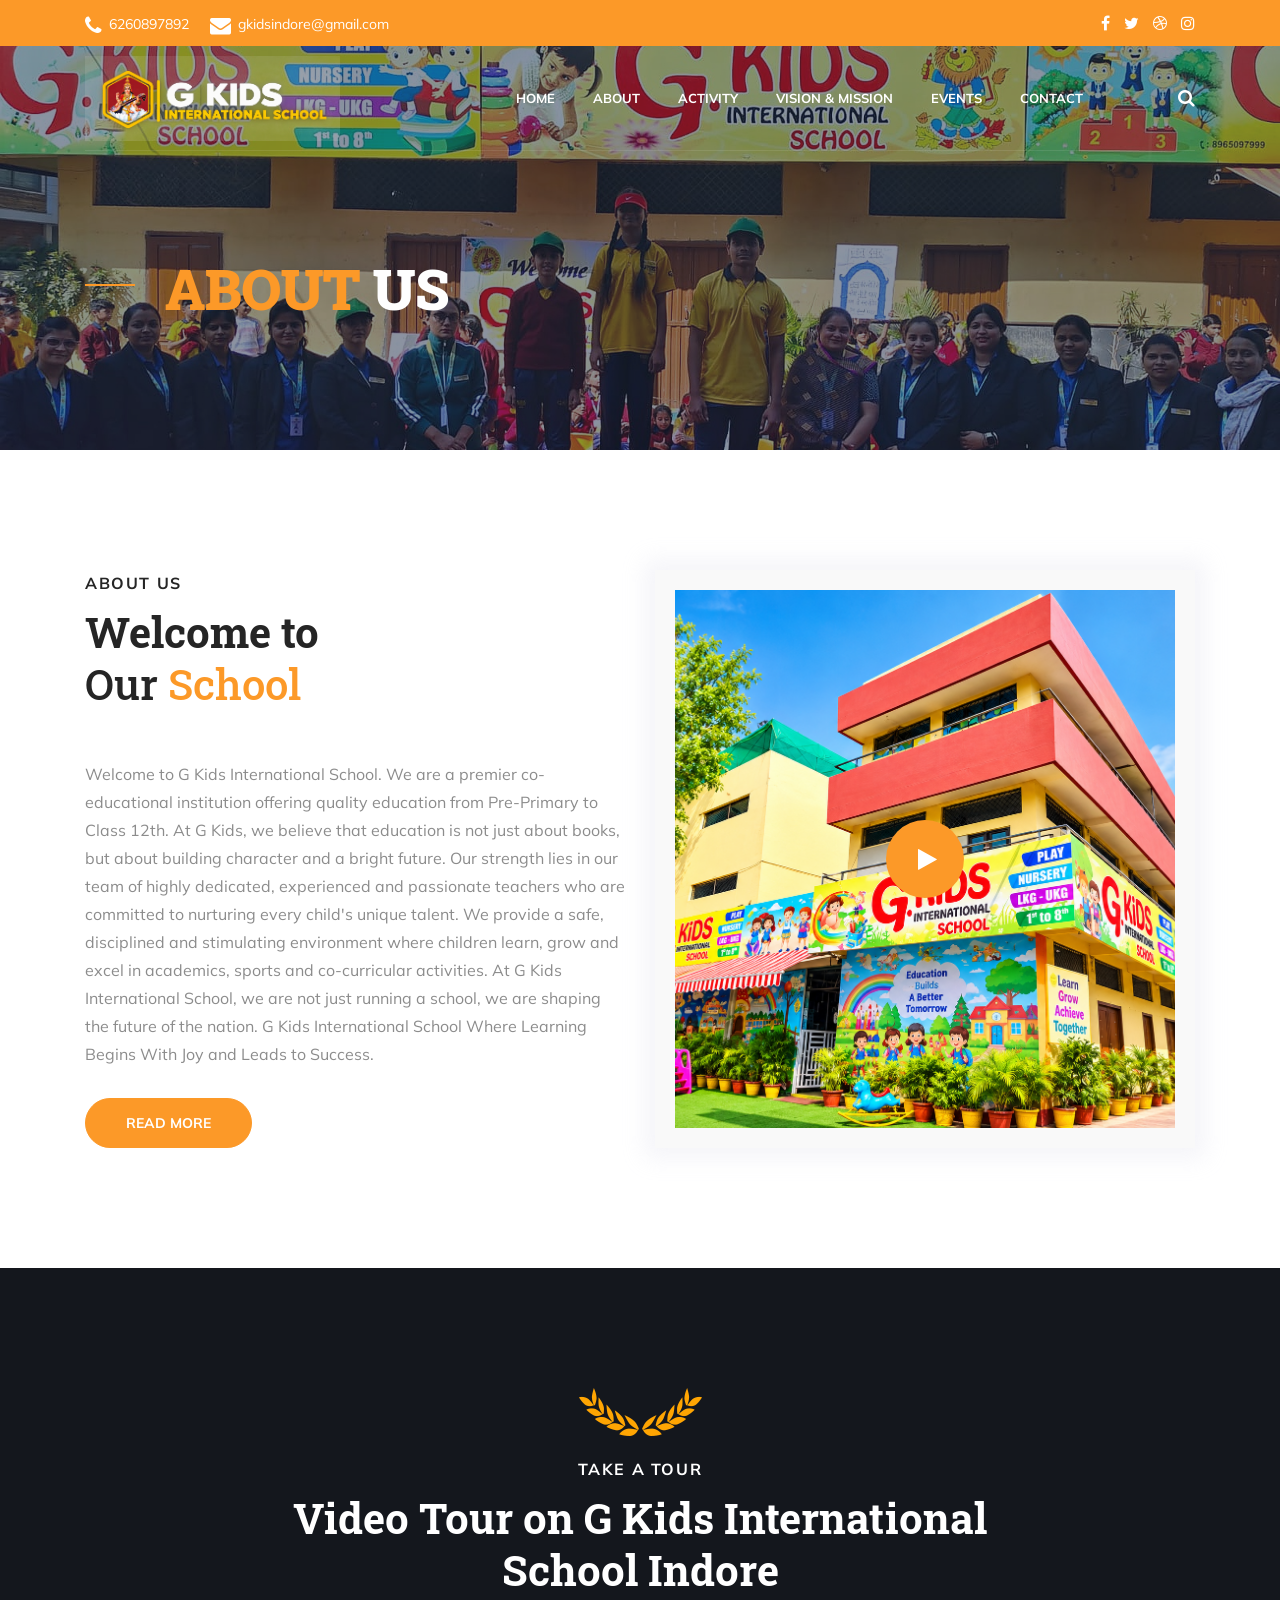
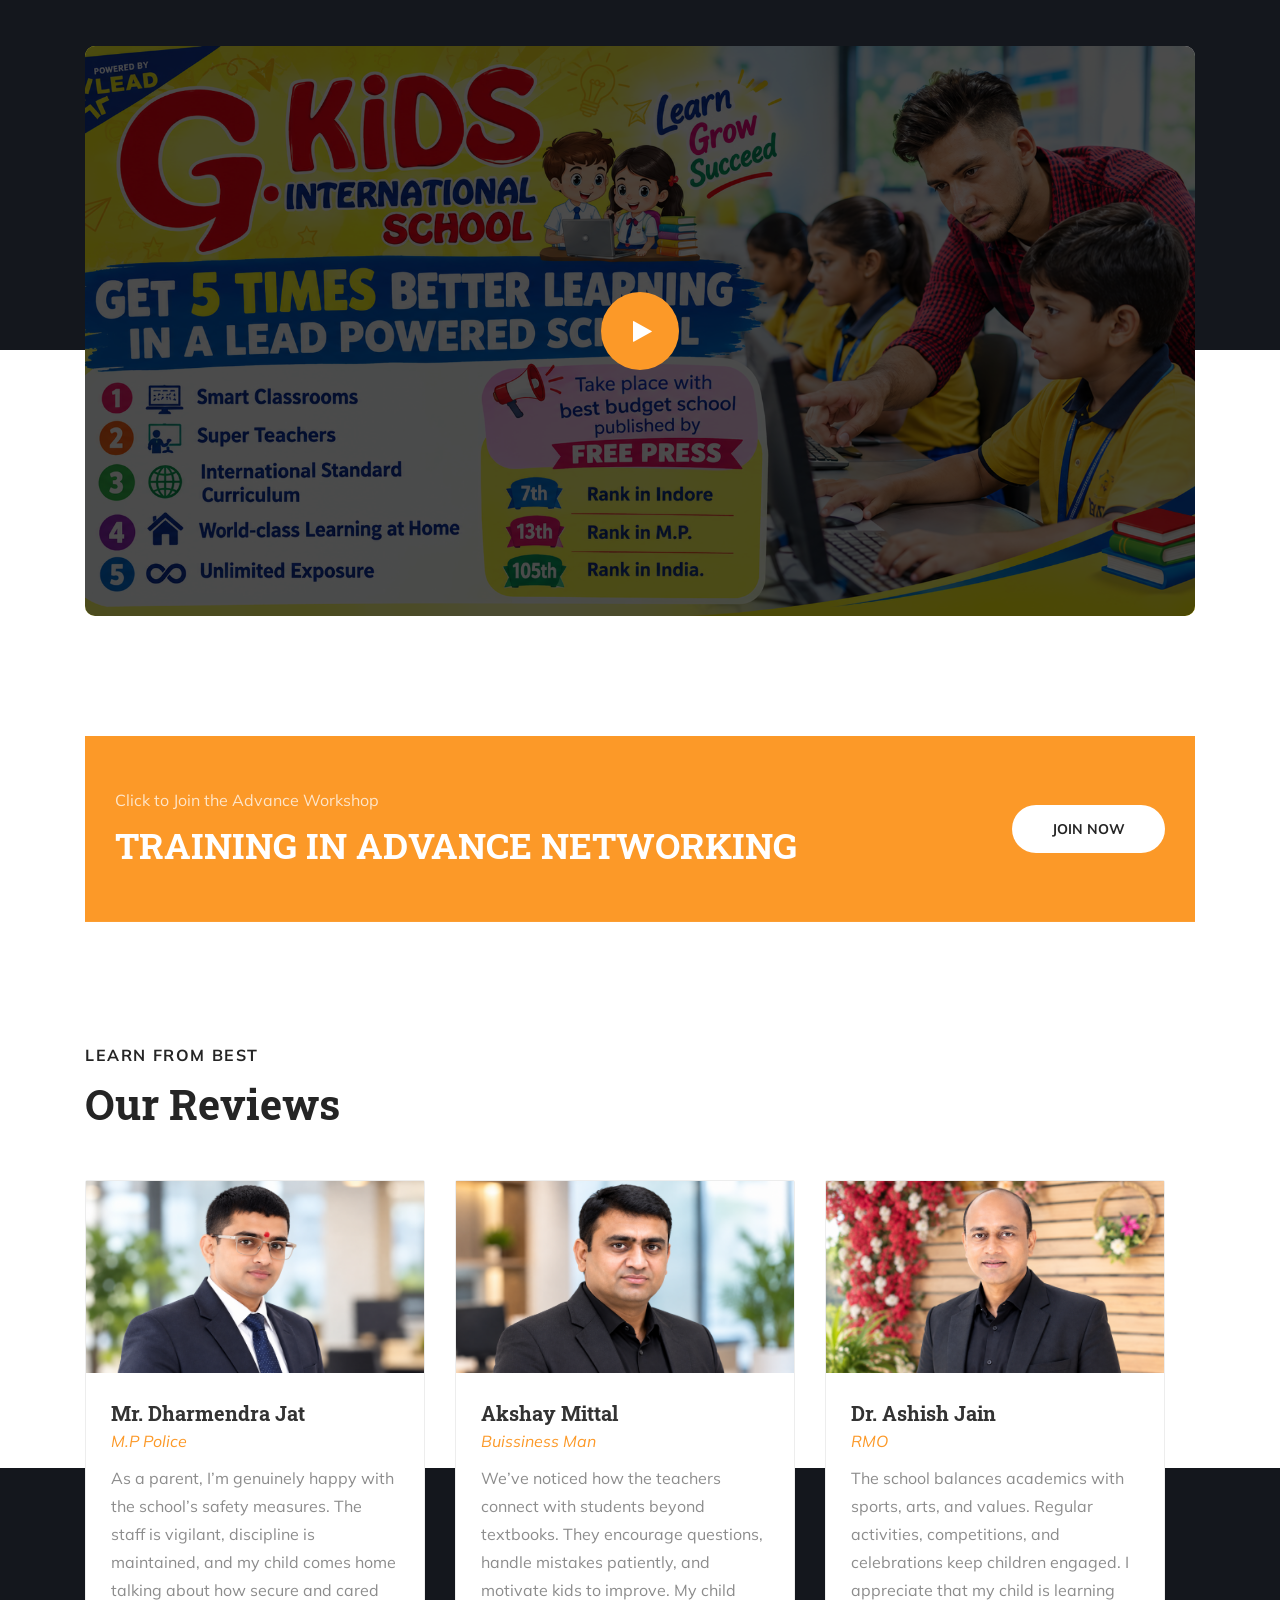
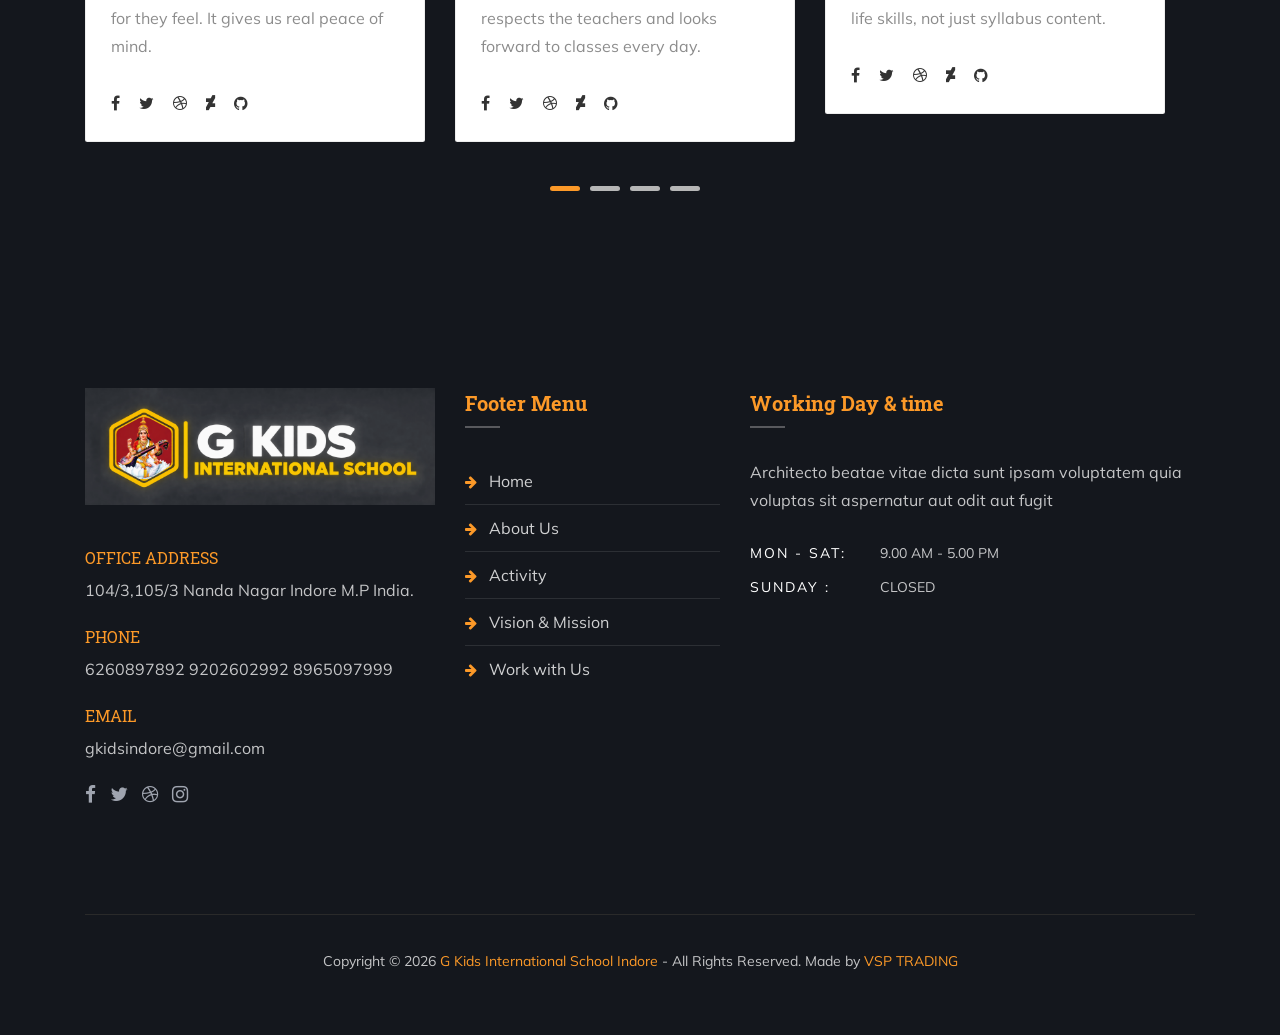
==== commit 882716a3: "Add files via upload" ====
--- a/about.html
+++ b/about.html
@@ -339,7 +339,7 @@
                             <h4 class="fwidget-title mb-5 pb-3 primary-color">Working Day & time</h4>
                             <p>Architecto beatae vitae dicta sunt ipsam voluptatem quia voluptas sit aspernatur aut odit aut fugit</p>
                            <ul>
-                                <li><span>Mon - Sat:</span>6.00 am - 10.00 pm</li>
+                                <li><span>Mon - Sat:</span>9.00 am - 5.00 pm</li>
                                 <!--<li><span>Wed - Tur :</span>8.00 am - 6.00 pm</li>
                                 <li><span>Friday :</span>3.00 pm - 8.00 pm</li>-->
                                 <li><span>Sunday :</span>Closed</li>
